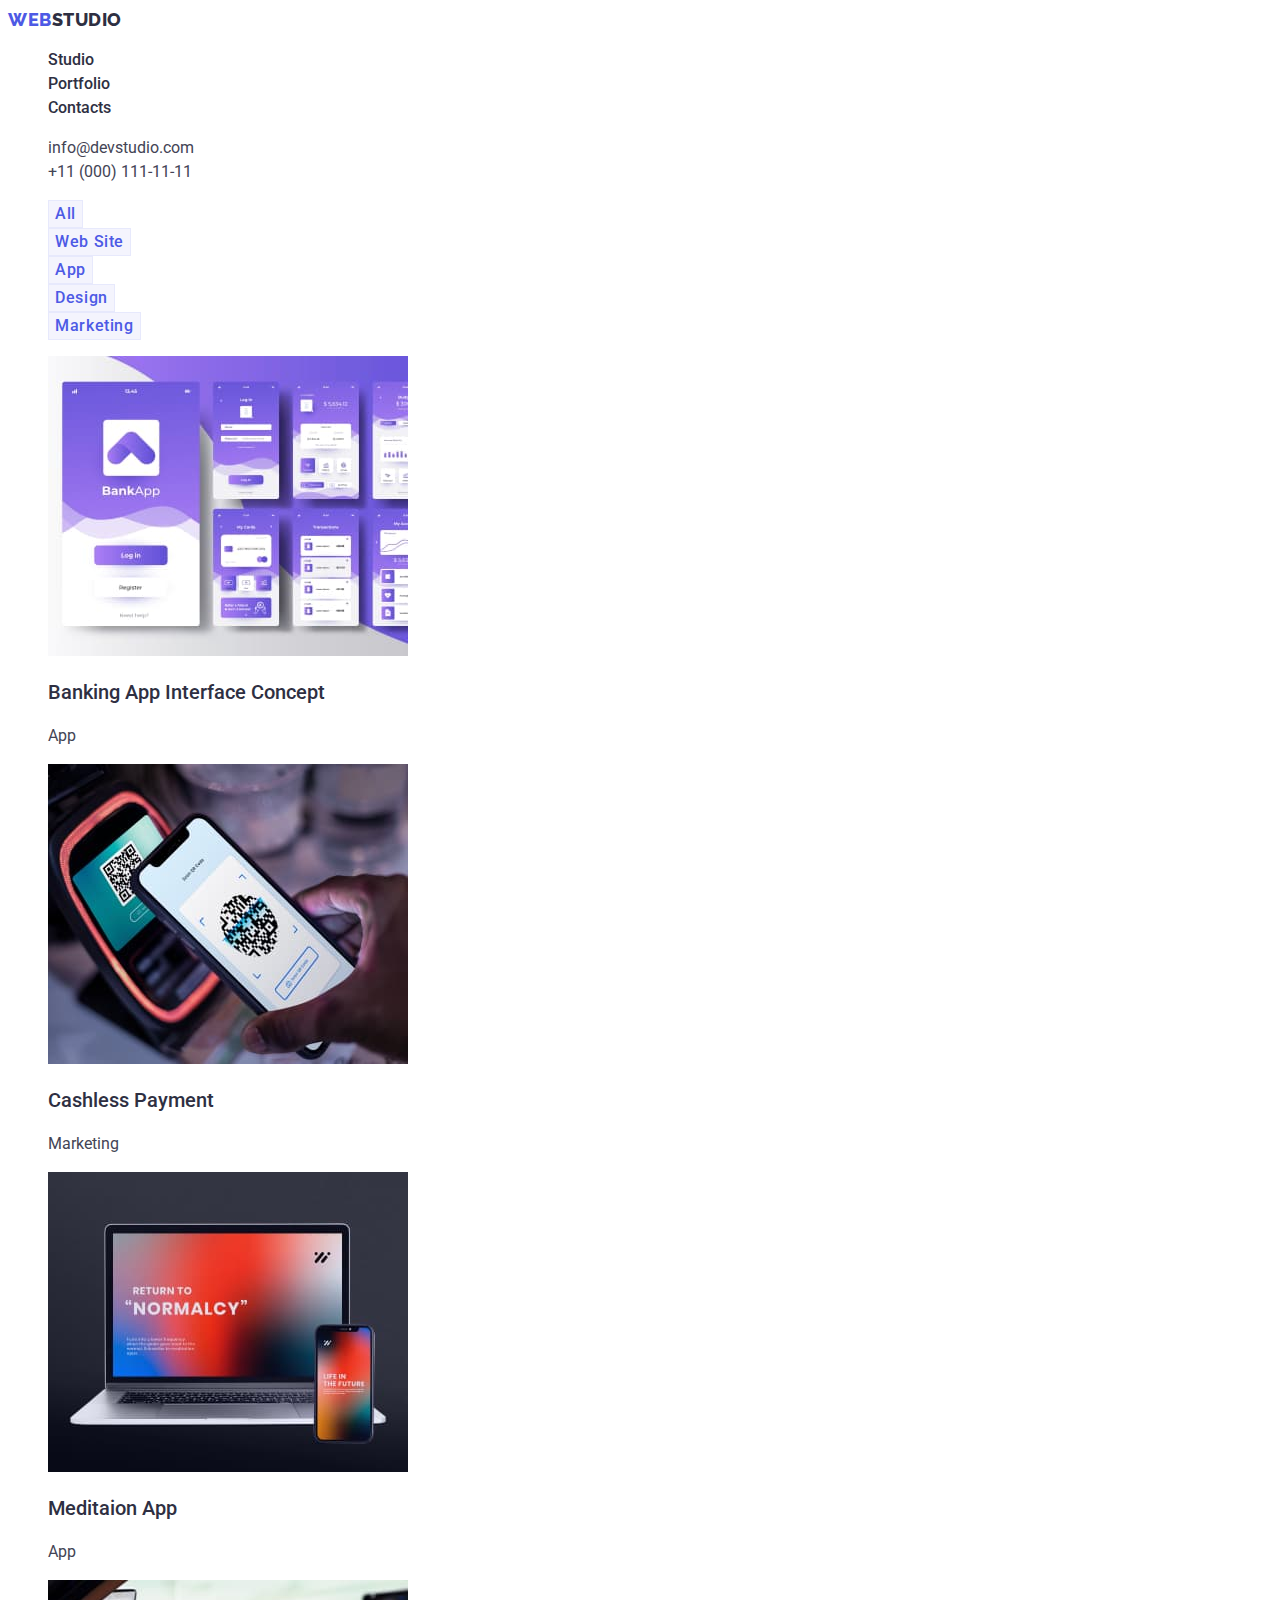
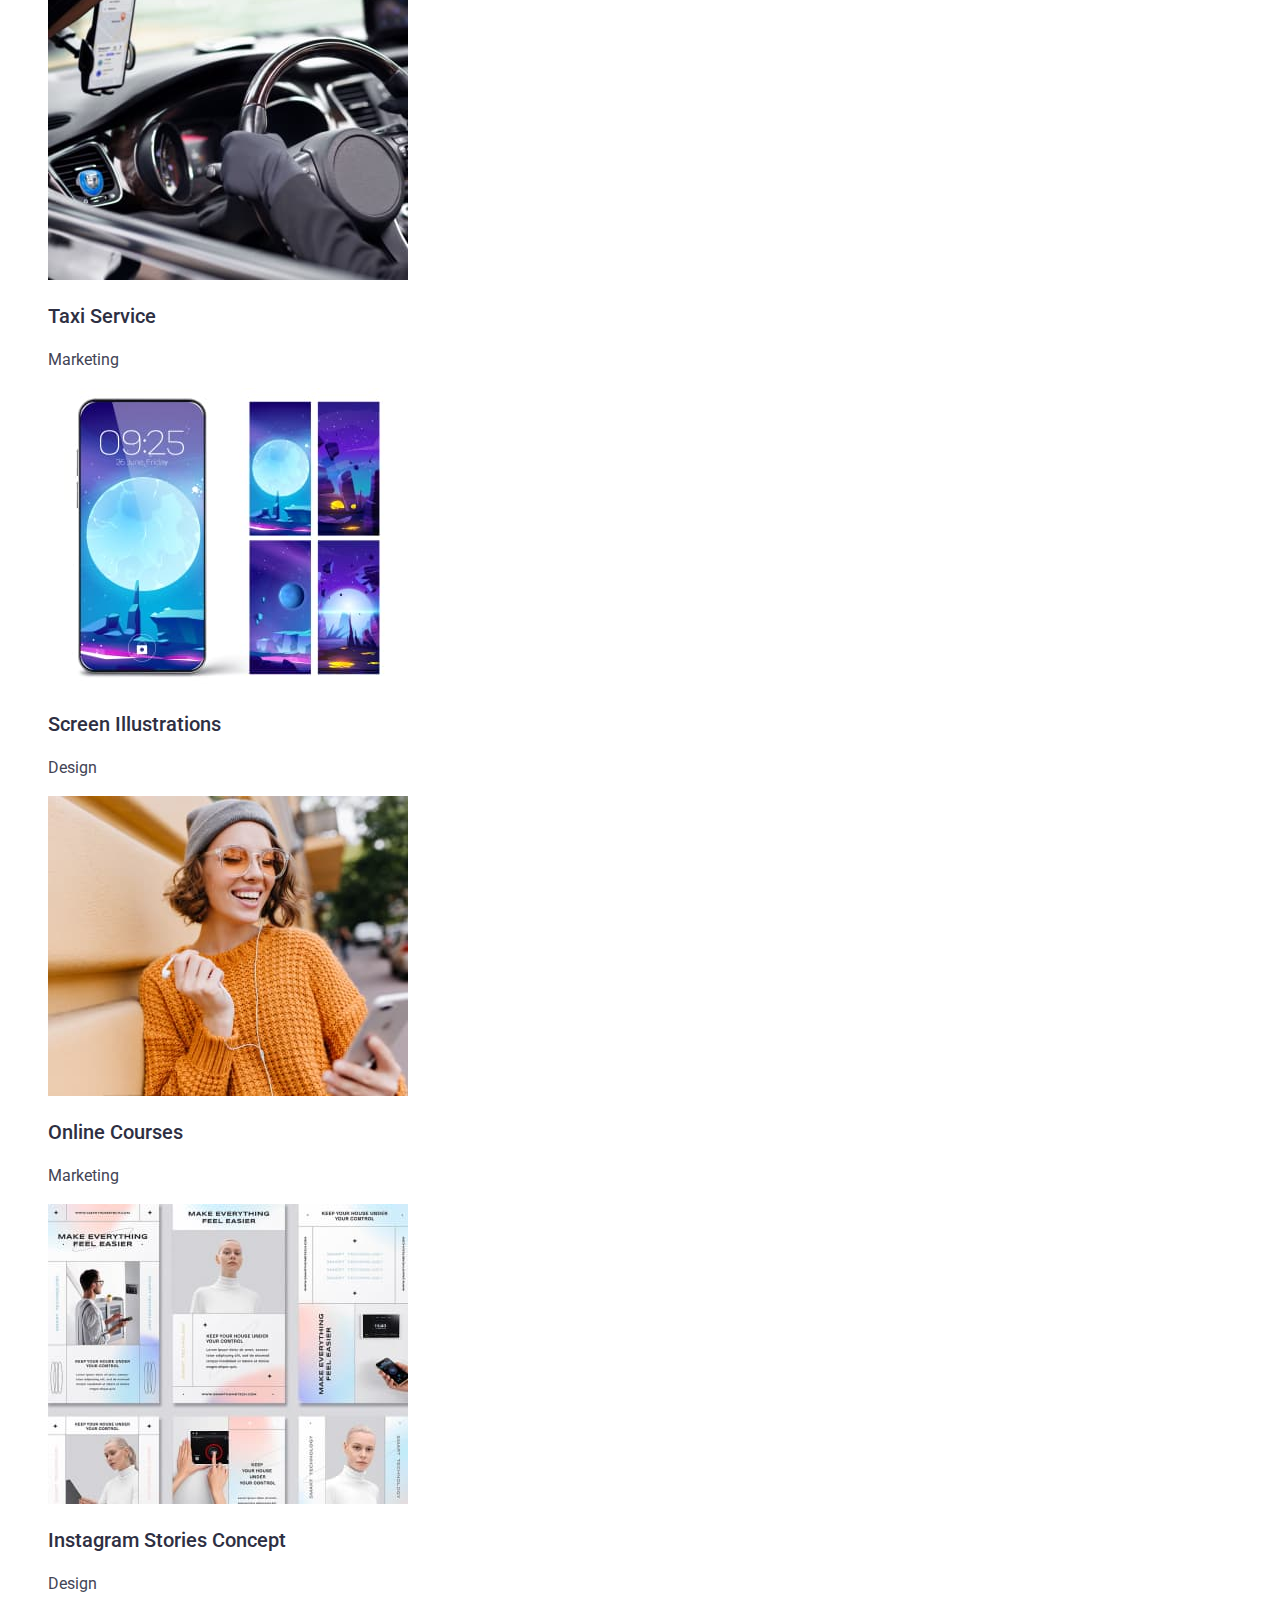
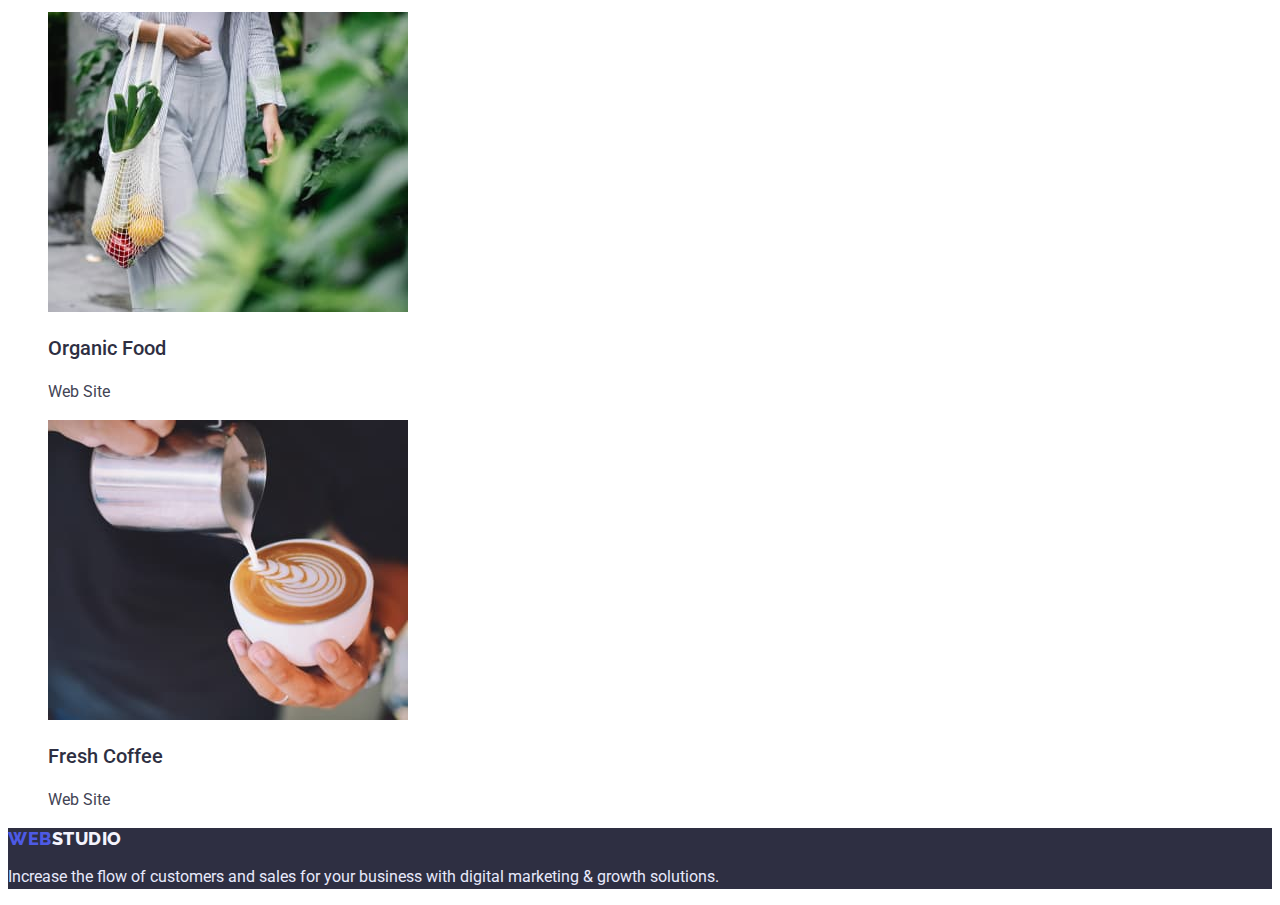
==== portfolio.html @ 0d2d313a "update" ====
<!DOCTYPE html>
<html lang="en">
	<head>
		<meta charset="UTF-8" />
		<meta http-equiv="X-UA-Compatible" content="IE=edge" />
		<meta name="viewport" content="width=device-width, initial-scale=1.0" />
		<link rel="stylesheet" href="./css/styles.css" />
		<link rel="preconnect" href="https://fonts.googleapis.com" />
		<link rel="preconnect" href="https://fonts.gstatic.com" crossorigin />
		<link
			href="https://fonts.googleapis.com/css2?family=Raleway:wght@800&family=Roboto:wght@400;500;700;900&display=swap"
			rel="stylesheet"
		/>
		<title>Document</title>
	</head>
	<body>
		<header class="nav">
			<nav>
				<a href="./index.html" class="nav-logo link">Web<span class="nav-logo-studio">Studio</span></a>
				<ul class="nav-link list">
					<li><a href="" class="nav-link link">Studio</a></li>
					<li><a href="" class="nav-link link">Portfolio</a></li>
					<li><a href="" class="nav-link link">Contacts</a></li>
				</ul>
			</nav>
			<!--Contacts-->
			<address>
				<ul class="nav-address list">
					<li><a href="mailto:info@devstudio.com" class="nav-mail link">info@devstudio.com</a></li>
					<li><a href="tel:+110001111111" class="nav-call link">+11 (000) 111-11-11</a></li>
				</ul>
			</address>
		</header>
		<!--
        (\_/)
        ( •.•)
        / >🖤
        -->
		<main>
			<section>
				<ul class="button-mind list">
					<li>
						<button type="button" class="buttons"><span class="buttons-text">All</span></button>
					</li>
					<li>
						<button type="button" class="buttons"><span class="buttons-text">Web Site</span></button>
					</li>
					<li>
						<button type="button" class="buttons"><span class="buttons-text">App</span></button>
					</li>
					<li>
						<button type="button" class="buttons"><span class="buttons-text">Design</span></button>
					</li>
					<li>
						<button type="button" class="buttons"><span class="buttons-text">Marketing</span></button>
					</li>
				</ul>
			</section>
			<section>
				<ul class="statik list">
					<li>
						<img src="/images/promo.jpg" class="statik-img" alt="" width="360" />
						<h3 class="statik-title">Banking App Interface Concept</h3>
						<p class="statik-text">App</p>
					</li>
					<li>
						<img src="/images/pay.jpg" class="statik-img" alt="" width="360" />
						<h3 class="statik-title">Cashless Payment</h3>
						<p class="statik-text">Marketing</p>
					</li>
					<li>
						<img src="/images/apple.jpg" class="statik-img" alt="" width="360" />
						<h3 class="statik-title">Meditaion App</h3>
						<p class="statik-text">App</p>
					</li>
				</ul>
			</section>
			<section>
				<ul class="statik list">
					<li>
						<img src="/images/Taxi.jpg" class="statik-img" alt="" width="360" />
						<h3 class="statik-title">Taxi Service</h3>
						<p class="statik-text">Marketing</p>
					</li>
					<li>
						<img src="/images/Desing.jpg" class="statik-img" alt="" width="360" />
						<h3 class="statik-title">Screen Illustrations</h3>
						<p class="statik-text">Design</p>
					</li>
					<li>
						<img src="/images/Marketing.jpg" class="statik-img" alt="" width="360" />
						<h3 class="statik-title">Online Courses</h3>
						<p class="statik-text">Marketing</p>
					</li>
				</ul>
			</section>
			<section>
				<ul class="statik list">
					<li>
						<img src="/images/promt.jpg" class="statik-img" alt="" width="360" />
						<h3 class="statik-title">Instagram Stories Concept</h3>
						<p class="statik-text">Design</p>
					</li>
					<li>
						<img src="/images/web.jpg" class="statik-img" alt="" width="360" />
						<h3 class="statik-title">Organic Food</h3>
						<p class="statik-text">Web Site</p>
					</li>
					<li>
						<img src="/images/coffe.jpg" class="statik-img" alt="" width="360" />
						<h3 class="statik-title">Fresh Coffee</h3>
						<p class="statik-text">Web Site</p>
					</li>
				</ul>
			</section>
		</main>
		<!--
        (\_/)
        ( •.•)
        / >🖤
        -->
		<footer class="last link">
			<a href="./index.html" class="last-logo link">Web<span class="last-logo-studio">Studio</span></a>
			<p class="last-logo-text">
				Increase the flow of customers and sales for your business with digital marketing & growth solutions.
			</p>
		</footer>
	</body>
</html>
---- css/styles.css ----
body {
	font-family: "Roboto", "Raleway";
	color: #434455;
}
.list {
	list-style: none;
}
.link {
	text-decoration: none;
}
.link:hover {
	color: #404bbf;
}

.mybtn:hover {
	color: #ffffff;
	background: #404bbf;
}
.nav-logo {
	width: 44px;
	height: 24px;
	font-family: "Raleway";
	font-style: normal;
	font-weight: 800;
	font-size: 18px;
	line-height: 24px;
	display: flex;
	align-items: center;
	letter-spacing: 0.03em;
	text-transform: uppercase;
	color: #4d5ae5;
	flex: none;
	order: 0;
	flex-grow: 0;
}
.nav-logo-studio {
	color: #2e2f42;
}
.nav-link {
	font-family: "Roboto";
	font-style: normal;
	font-weight: 500;
	font-size: 16px;
	line-height: 24px;
	color: #2e2f42;
}
.nav-mail {
	font-family: "Roboto";
	font-style: normal;
	font-weight: 400;
	font-size: 16px;
	line-height: 24px;

	color: #434455;
}
.nav-call {
	font-family: "Roboto";
	font-style: normal;
	font-weight: 400;
	font-size: 16px;
	line-height: 24px;
	color: #434455;
}
/*
(\_/)
( •.•)
/ >s1
*/
.hero {
	background: #2e2f42;
}
.hero-title {
	font-family: "Roboto";
	font-style: normal;
	font-weight: 700;
	font-size: 56px;
	line-height: 60px;
	color: #ffffff;
}
.hero-icon {
	background: #4d5ae5;
	cursor: pointer;
}
.hero-text {
	font-family: "Roboto";
	font-style: normal;
	font-weight: 500;
	font-size: 16px;
	line-height: 24px;
	color: #ffffff;
}
/*
(\_/)
( •.•)
/ >s2
*/
.about {
}
.about-title {
	font-family: "Roboto";
	font-style: normal;
	font-weight: 500;
	font-size: 20px;
	line-height: 24px;
	color: #2e2f42;
}
.about-text {
	font-family: "Roboto";
	font-style: normal;
	font-weight: 400;
	font-size: 16px;
	line-height: 24px;
	color: #434455;
}
/*
(\_/)
( •.•)
/ >s3
*/
.meta {
}
.meta-title {
	font-family: "Roboto";
	font-style: normal;
	font-weight: 700;
	font-size: 36px;
	line-height: 40px;
	color: #2e2f42;
}
.meta-mind {
}
.meta-img {
}
/*
(\_/)
( •.•)
/ >s4
*/
.midl {
	background: #f4f4fd;
}
.midl-title {
	font-family: "Roboto";
	font-style: normal;
	font-weight: 700;
	font-size: 36px;
	line-height: 40px;
	color: #2e2f42;
}
.midl-mind {
}
.midl-card {
	background: #ffffff;
}
.midl-img {
}
.midl-name {
	font-family: "Roboto";
	font-style: normal;
	font-weight: 500;
	font-size: 20px;
	line-height: 24px;
	color: #2e2f42;
}
.midl-text {
	font-family: "Roboto";
	font-style: normal;
	font-weight: 400;
	font-size: 16px;
	line-height: 24px;
	color: #434455;
}
/*
(\_/)
( •.•)
/ >footer
*/
.last {
	background: #2e2f42;
}
.last-logo {
	font-family: "Raleway";
	font-style: normal;
	font-weight: 800;
	font-size: 18px;
	line-height: 21px;
	color: #4d5ae5;
	display: flex;
	align-items: center;
	letter-spacing: 0.03em;
	text-transform: uppercase;
}
.last-logo-studio {
	color: #f4f4fd;
}
.last-logo-text {
	font-family: "Roboto";
	font-style: normal;
	font-weight: 400;
	font-size: 16px;
	line-height: 24px;
	color: #e7e9fc;
}
/*
(\_/)
( •.•)
/ >portfolio
*/
.buttons {
	display: flex;
	background: #f4f4fd;
	border: 1px solid #e7e9fc;
	cursor: pointer;
}
.buttons-text {
	font-family: "Roboto";
	font-style: normal;
	font-weight: 500;
	font-size: 16px;
	line-height: 24px;
	display: flex;
	align-items: center;
	text-align: center;
	letter-spacing: 0.04em;
	color: #4d5ae5;
	color: #4d5ae5;
}
/*
(\_/)
( •.•)
/ >img
*/
.statik {
}
.statik-img {
}
.statik-title {
	font-family: "Roboto";
	font-style: normal;
	font-weight: 500;
	font-size: 20px;
	line-height: 24px;

	color: #2e2f42;
}
.statik-text {
	font-family: "Roboto";
	font-style: normal;
	font-weight: 400;
	font-size: 16px;
	line-height: 24px;

	color: #434455;
}
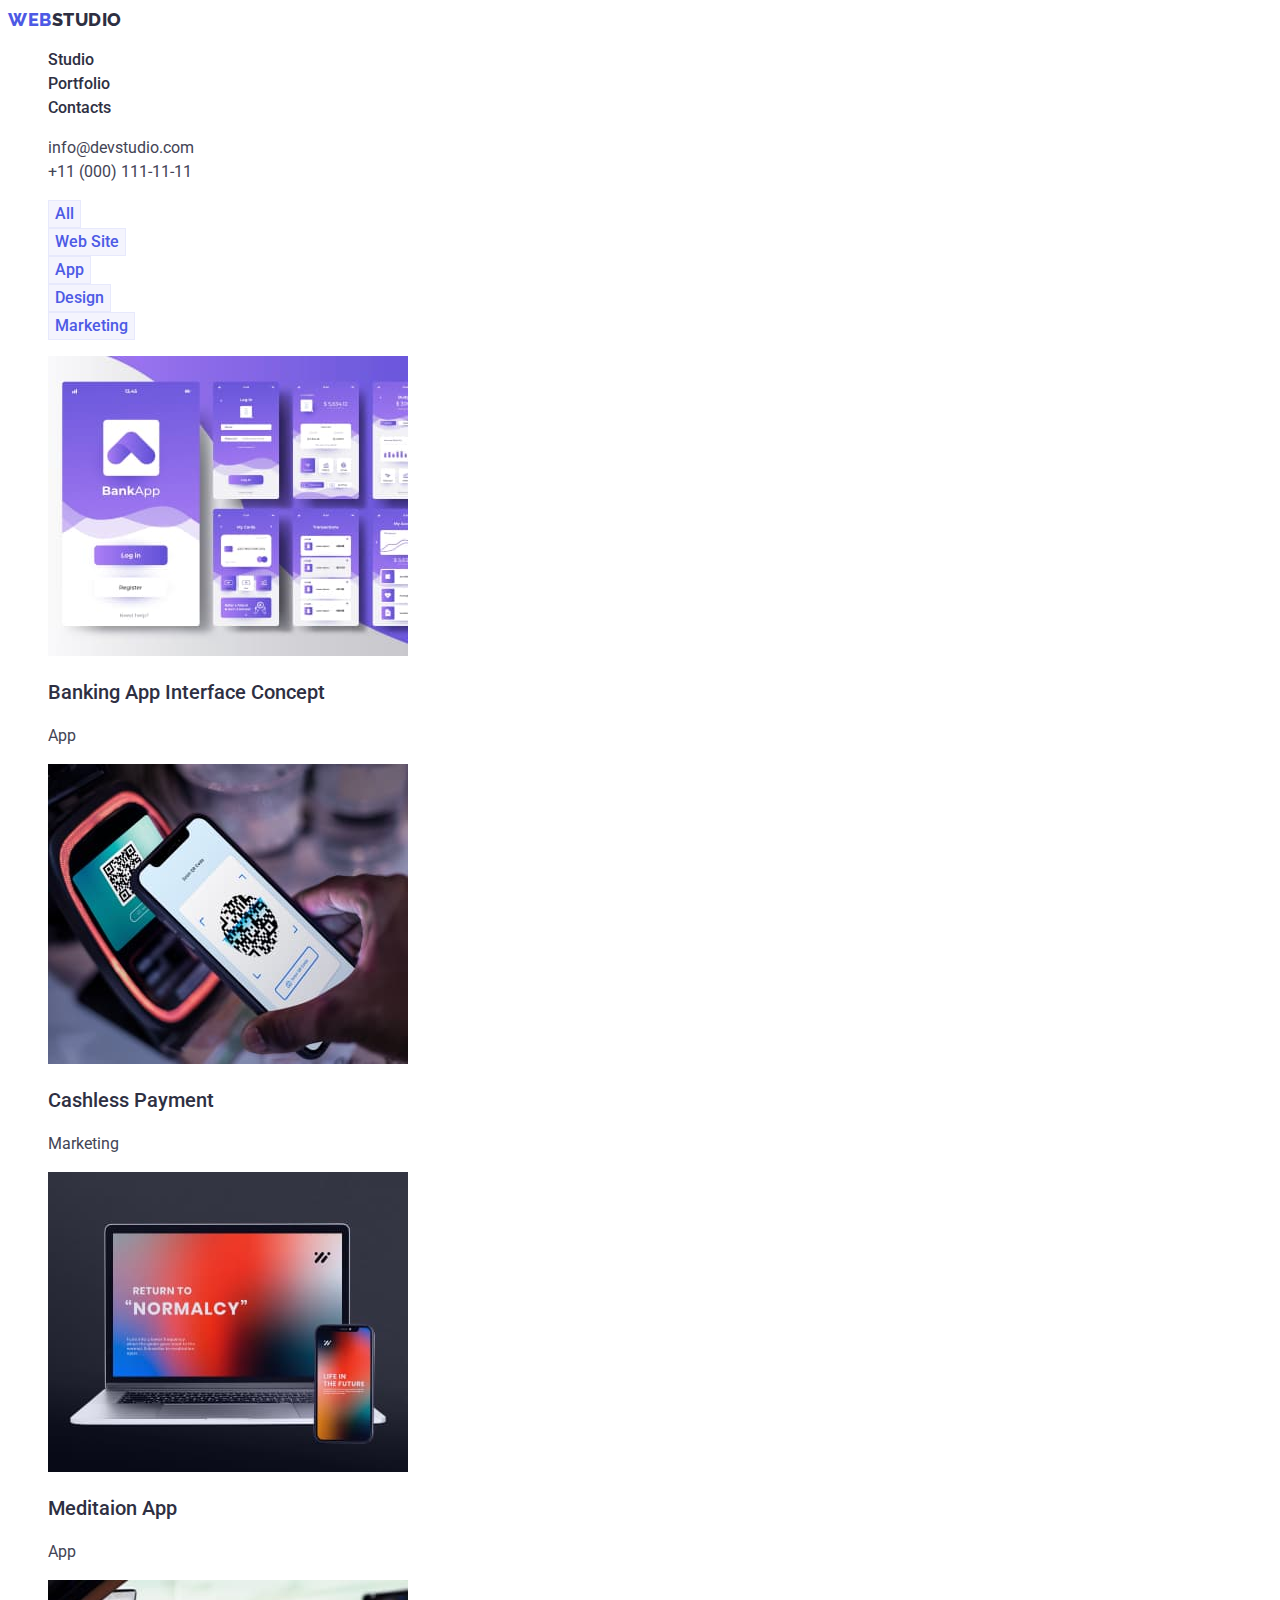
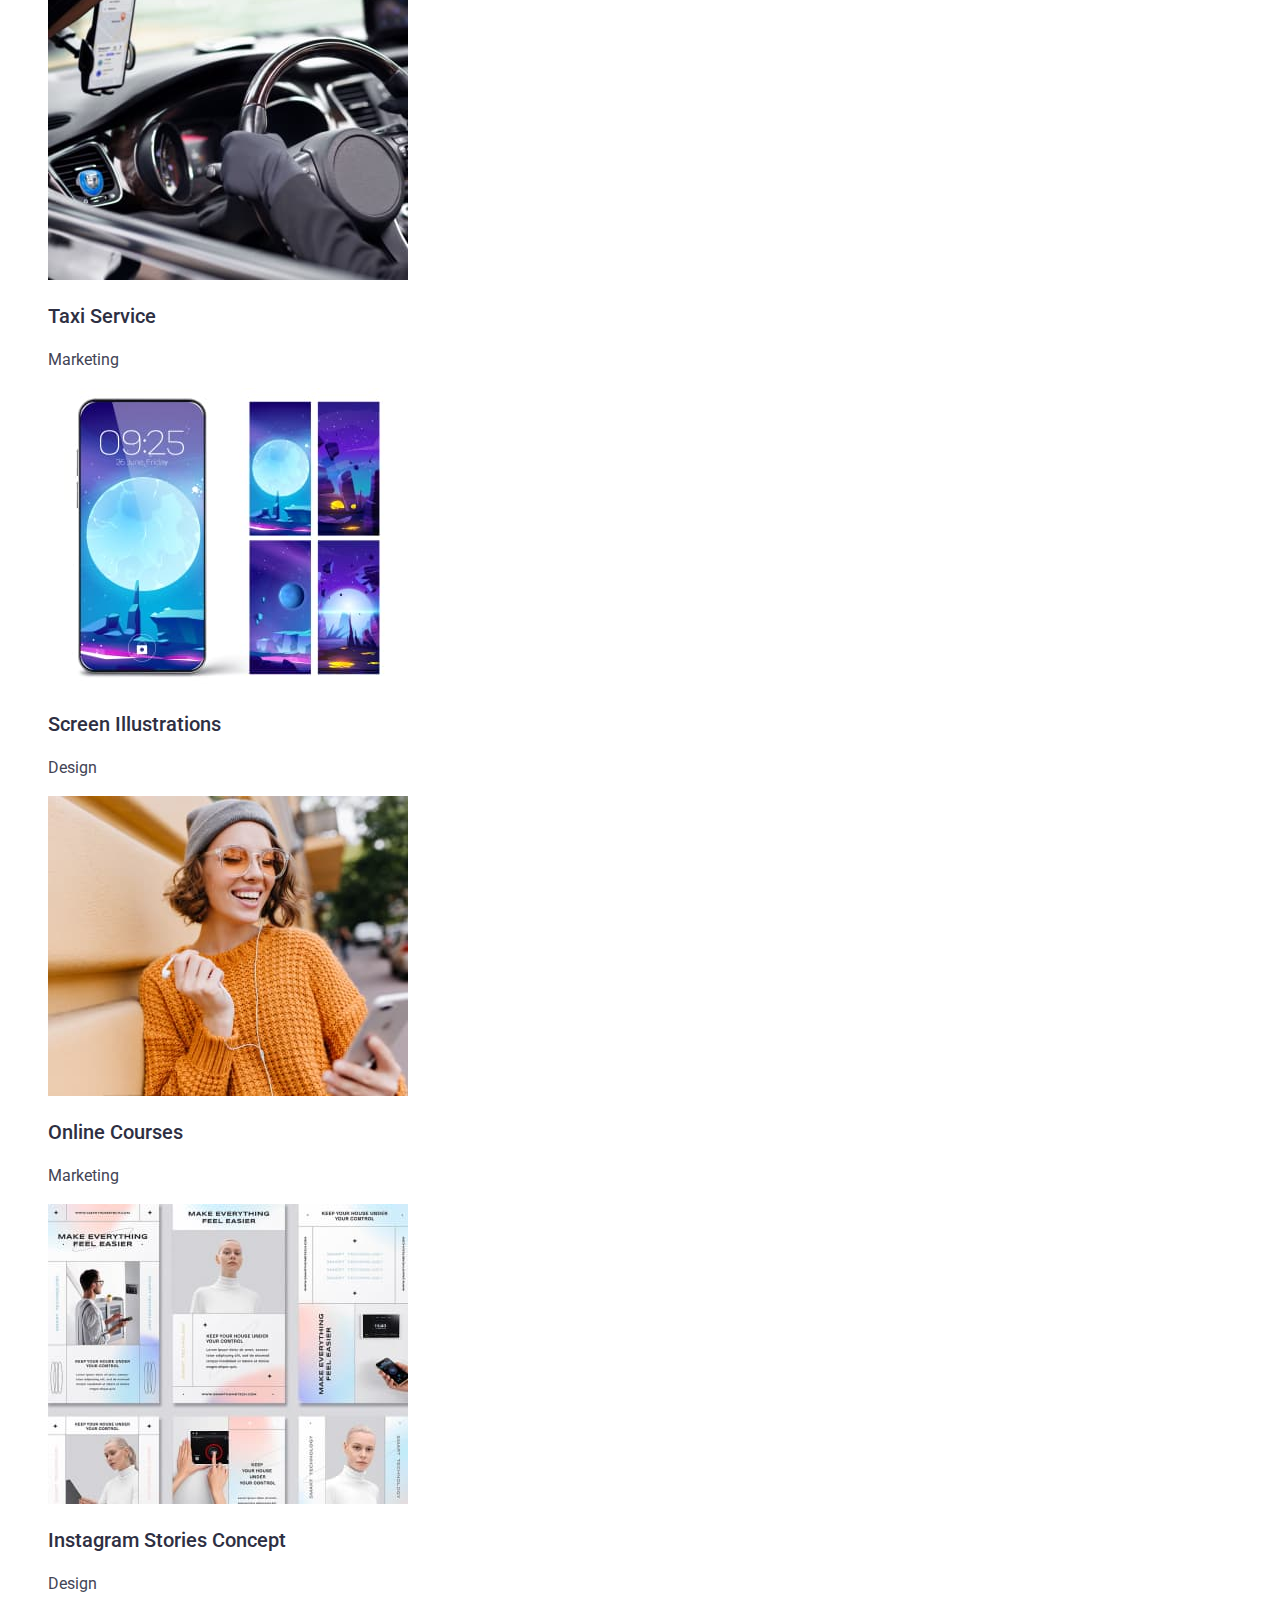
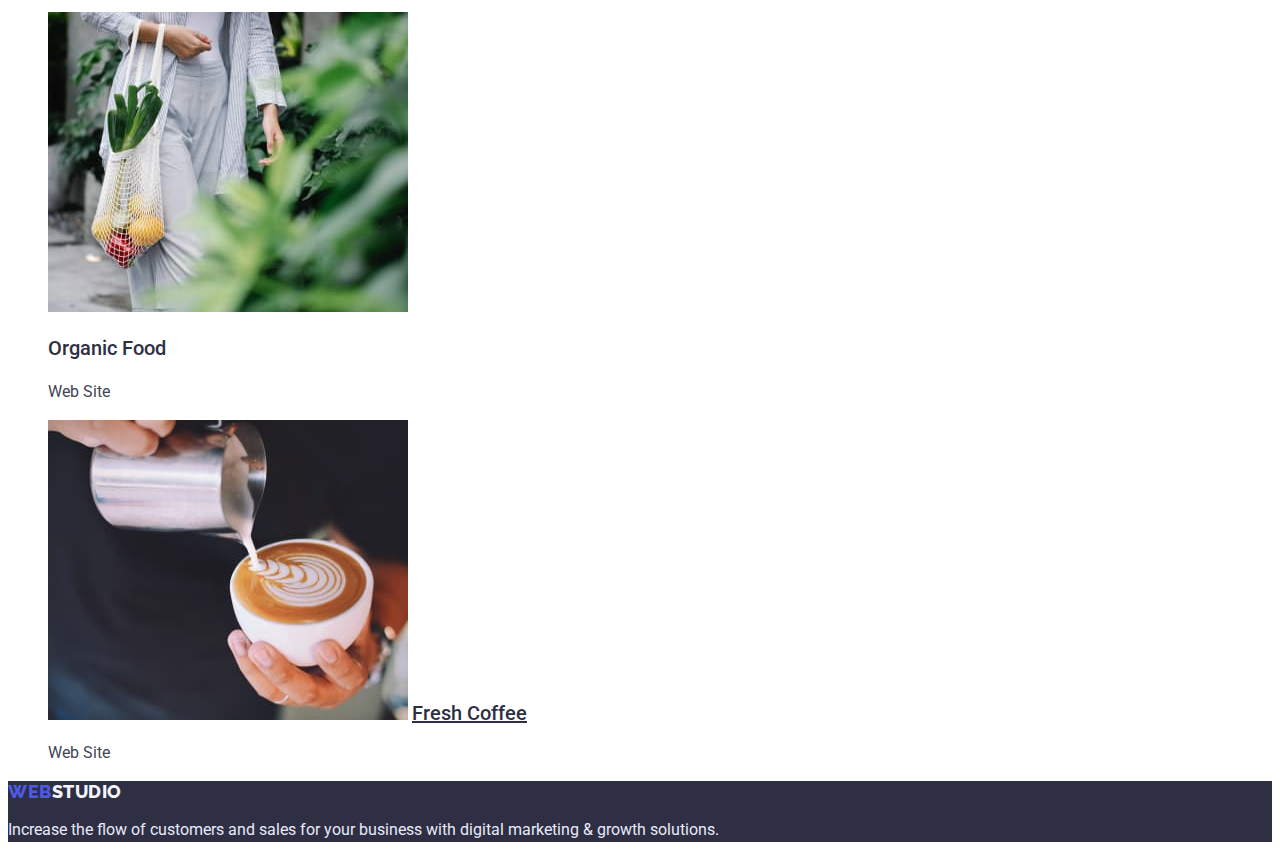
==== commit 672d0452: "jjj" ====
--- a/portfolio.html
+++ b/portfolio.html
@@ -18,7 +18,7 @@
 			<nav>
 				<a href="./index.html" class="nav-logo link">Web<span class="nav-logo-studio">Studio</span></a>
 				<ul class="nav-link list">
-					<li><a href="" class="nav-link link">Studio</a></li>
+					<li><a href="index.html" class="nav-link link">Studio</a></li>
 					<li><a href="" class="nav-link link">Portfolio</a></li>
 					<li><a href="" class="nav-link link">Contacts</a></li>
 				</ul>
@@ -40,36 +40,36 @@
 			<section>
 				<ul class="button-mind list">
 					<li>
-						<button type="button" class="buttons"><span class="buttons-text">All</span></button>
+						<button type="button" class="buttons mybtn"><span class="buttons-text mybtn-text">All</span></button>
 					</li>
 					<li>
-						<button type="button" class="buttons"><span class="buttons-text">Web Site</span></button>
+						<button type="button" class="buttons mybtn"><span class="buttons-text mybtn-text">Web Site</span></button>
 					</li>
 					<li>
-						<button type="button" class="buttons"><span class="buttons-text">App</span></button>
+						<button type="button" class="buttons mybtn"><span class="buttons-text mybtn-text">App</span></button>
 					</li>
 					<li>
-						<button type="button" class="buttons"><span class="buttons-text">Design</span></button>
+						<button type="button" class="buttons mybtn"><span class="buttons-text mybtn-text">Design</span></button>
 					</li>
 					<li>
-						<button type="button" class="buttons"><span class="buttons-text">Marketing</span></button>
+						<button type="button" class="buttons mybtn"><span class="buttons-text mybtn-text">Marketing</span></button>
 					</li>
 				</ul>
 			</section>
 			<section>
 				<ul class="statik list">
 					<li>
-						<img src="/images/promo.jpg" class="statik-img" alt="" width="360" />
+						<img src="./images/promo.jpg" class="statik-img" alt="promo" width="360" />
 						<h3 class="statik-title">Banking App Interface Concept</h3>
 						<p class="statik-text">App</p>
 					</li>
 					<li>
-						<img src="/images/pay.jpg" class="statik-img" alt="" width="360" />
+						<img src="./images/pay.jpg" class="statik-img" alt="pay" width="360" />
 						<h3 class="statik-title">Cashless Payment</h3>
 						<p class="statik-text">Marketing</p>
 					</li>
 					<li>
-						<img src="/images/apple.jpg" class="statik-img" alt="" width="360" />
+						<img src="./images/apple.jpg" class="statik-img" alt="apple" width="360" />
 						<h3 class="statik-title">Meditaion App</h3>
 						<p class="statik-text">App</p>
 					</li>
@@ -78,17 +78,17 @@
 			<section>
 				<ul class="statik list">
 					<li>
-						<img src="/images/Taxi.jpg" class="statik-img" alt="" width="360" />
+						<img src="./images/Taxi.jpg" class="statik-img" alt="Taxi" width="360" />
 						<h3 class="statik-title">Taxi Service</h3>
 						<p class="statik-text">Marketing</p>
 					</li>
 					<li>
-						<img src="/images/Desing.jpg" class="statik-img" alt="" width="360" />
+						<img src="./images/Desing.jpg" class="statik-img" alt="Desing" width="360" />
 						<h3 class="statik-title">Screen Illustrations</h3>
 						<p class="statik-text">Design</p>
 					</li>
 					<li>
-						<img src="/images/Marketing.jpg" class="statik-img" alt="" width="360" />
+						<img src="./images/Marketing.jpg" class="statik-img" alt="Marketing" width="360" />
 						<h3 class="statik-title">Online Courses</h3>
 						<p class="statik-text">Marketing</p>
 					</li>
@@ -97,18 +97,19 @@
 			<section>
 				<ul class="statik list">
 					<li>
-						<img src="/images/promt.jpg" class="statik-img" alt="" width="360" />
+						<img src="./images/promt.jpg" class="statik-img" alt="promt" width="360" />
 						<h3 class="statik-title">Instagram Stories Concept</h3>
 						<p class="statik-text">Design</p>
 					</li>
 					<li>
-						<img src="/images/web.jpg" class="statik-img" alt="" width="360" />
+						<img src="./images/web.jpg" class="statik-img" alt="web" width="360" />
 						<h3 class="statik-title">Organic Food</h3>
 						<p class="statik-text">Web Site</p>
 					</li>
 					<li>
-						<img src="/images/coffe.jpg" class="statik-img" alt="" width="360" />
-						<h3 class="statik-title">Fresh Coffee</h3>
+						<img src="./images/coffe.jpg" class="statik-img" alt="coffe" width="360" />
+						<a href=""class="statik-title">Fresh Coffee</a>
+						
 						<p class="statik-text">Web Site</p>
 					</li>
 				</ul>
--- a/css/styles.css
+++ b/css/styles.css
@@ -1,7 +1,31 @@
+:root {
+	--Iris-color: #4D5AE5;
+	--OCEAN-color:#404BBF;
+	--Navyblue-color: #2E2F42;
+	--SLATE-color: #434455;
+	--white-color: #ffffff;
+	--mybtn-text-color: #f4f4fd;
+	--cornflower-color: #e7e9fc;
+}
 body {
 	font-family: "Roboto", "Raleway";
-	color: #434455;
-}
+	color: var(--SLATE-color);
+	background-color:var(---color);
+}
+.visually-hidden {
+	position: absolute;
+	width: 1px;
+	height: 1px;
+	margin: -1px;
+	border: 0;
+	padding: 0;
+	
+	white-space: nowrap;
+	clip-path: inset(100%);
+	clip: rect(0 0 0 0);
+	overflow: hidden;
+  }
+
 .list {
 	list-style: none;
 }
@@ -9,57 +33,48 @@
 	text-decoration: none;
 }
 .link:hover {
-	color: #404bbf;
+	color: var(--OCEAN-color);
 }
 
 .mybtn:hover {
-	color: #ffffff;
-	background: #404bbf;
-}
+	color: var(--white-color);
+	background: var(--OCEAN-color);
+}
+.mybtn-text:hover {
+	color: var(--white-color);
+}
+
 .nav-logo {
-	width: 44px;
-	height: 24px;
 	font-family: "Raleway";
-	font-style: normal;
 	font-weight: 800;
 	font-size: 18px;
 	line-height: 24px;
-	display: flex;
-	align-items: center;
 	letter-spacing: 0.03em;
 	text-transform: uppercase;
-	color: #4d5ae5;
-	flex: none;
-	order: 0;
-	flex-grow: 0;
+	color: var(--Iris-color);
 }
 .nav-logo-studio {
-	color: #2e2f42;
+	color: var(--Navyblue-color);
 }
 .nav-link {
-	font-family: "Roboto";
+	font-weight: 500;
+	font-size: 16px;
+	line-height: 24px;
+	color: var(--Navyblue-color);
+}
+.nav-mail {
 	font-style: normal;
-	font-weight: 500;
-	font-size: 16px;
-	line-height: 24px;
-	color: #2e2f42;
-}
-.nav-mail {
-	font-family: "Roboto";
+	font-weight: 400;
+	font-size: 16px;
+	line-height: 24px;
+	color: var(--SLATE-color);
+}
+.nav-call {
 	font-style: normal;
 	font-weight: 400;
 	font-size: 16px;
 	line-height: 24px;
-
-	color: #434455;
-}
-.nav-call {
-	font-family: "Roboto";
-	font-style: normal;
-	font-weight: 400;
-	font-size: 16px;
-	line-height: 24px;
-	color: #434455;
+	color: var(--SLATE-color);
 }
 /*
 (\_/)
@@ -67,27 +82,24 @@
 / >s1
 */
 .hero {
-	background: #2e2f42;
+	background: var(--Navyblue-color);
 }
 .hero-title {
-	font-family: "Roboto";
-	font-style: normal;
 	font-weight: 700;
 	font-size: 56px;
 	line-height: 60px;
-	color: #ffffff;
+	color: var(--white-color);
 }
 .hero-icon {
-	background: #4d5ae5;
+	font-family: "Roboto";
+	background: var(--Iris-color);
 	cursor: pointer;
 }
 .hero-text {
-	font-family: "Roboto";
-	font-style: normal;
-	font-weight: 500;
-	font-size: 16px;
-	line-height: 24px;
-	color: #ffffff;
+	font-weight: 500;
+	font-size: 16px;
+	line-height: 24px;
+	color: var(--white-color);
 }
 /*
 (\_/)
@@ -97,20 +109,15 @@
 .about {
 }
 .about-title {
-	font-family: "Roboto";
-	font-style: normal;
 	font-weight: 500;
 	font-size: 20px;
 	line-height: 24px;
-	color: #2e2f42;
+	color: var(--Navyblue-color);
 }
 .about-text {
-	font-family: "Roboto";
-	font-style: normal;
-	font-weight: 400;
-	font-size: 16px;
-	line-height: 24px;
-	color: #434455;
+	font-weight: 400;
+	font-size: 16px;
+	line-height: 24px;
 }
 /*
 (\_/)
@@ -120,12 +127,10 @@
 .meta {
 }
 .meta-title {
-	font-family: "Roboto";
-	font-style: normal;
 	font-weight: 700;
 	font-size: 36px;
 	line-height: 40px;
-	color: #2e2f42;
+	color: var(--Navyblue-color);
 }
 .meta-mind {
 }
@@ -137,38 +142,31 @@
 / >s4
 */
 .midl {
-	background: #f4f4fd;
+	background: var(--mybtn-text-color);
 }
 .midl-title {
-	font-family: "Roboto";
-	font-style: normal;
 	font-weight: 700;
 	font-size: 36px;
 	line-height: 40px;
-	color: #2e2f42;
+	color: var(--Navyblue-color);
 }
 .midl-mind {
 }
 .midl-card {
-	background: #ffffff;
+	background: var(--white-color);
 }
 .midl-img {
 }
 .midl-name {
-	font-family: "Roboto";
-	font-style: normal;
 	font-weight: 500;
 	font-size: 20px;
 	line-height: 24px;
-	color: #2e2f42;
+	color: var(--Navyblue-color);
 }
 .midl-text {
-	font-family: "Roboto";
-	font-style: normal;
-	font-weight: 400;
-	font-size: 16px;
-	line-height: 24px;
-	color: #434455;
+	font-weight: 400;
+	font-size: 16px;
+	line-height: 24px;
 }
 /*
 (\_/)
@@ -176,7 +174,7 @@
 / >footer
 */
 .last {
-	background: #2e2f42;
+	background: var(--Navyblue-color);
 }
 .last-logo {
 	font-family: "Raleway";
@@ -184,22 +182,20 @@
 	font-weight: 800;
 	font-size: 18px;
 	line-height: 21px;
-	color: #4d5ae5;
+	color: var(--Iris-color);
 	display: flex;
 	align-items: center;
 	letter-spacing: 0.03em;
 	text-transform: uppercase;
 }
 .last-logo-studio {
-	color: #f4f4fd;
+	color: var(--mybtn-text-color);
 }
 .last-logo-text {
-	font-family: "Roboto";
-	font-style: normal;
-	font-weight: 400;
-	font-size: 16px;
-	line-height: 24px;
-	color: #e7e9fc;
+	font-weight: 400;
+	font-size: 16px;
+	line-height: 24px;
+	color: var(--cornflower-color);
 }
 /*
 (\_/)
@@ -207,23 +203,16 @@
 / >portfolio
 */
 .buttons {
-	display: flex;
-	background: #f4f4fd;
-	border: 1px solid #e7e9fc;
+	background: var(--mybtn-text-color);
+	border: 1px solid var(--cornflower-color);
 	cursor: pointer;
 }
 .buttons-text {
 	font-family: "Roboto";
-	font-style: normal;
-	font-weight: 500;
-	font-size: 16px;
-	line-height: 24px;
-	display: flex;
-	align-items: center;
-	text-align: center;
-	letter-spacing: 0.04em;
-	color: #4d5ae5;
-	color: #4d5ae5;
+	font-weight: 500;
+	font-size: 16px;
+	line-height: 24px;
+	color: var(--Iris-color);
 }
 /*
 (\_/)
@@ -235,20 +224,14 @@
 .statik-img {
 }
 .statik-title {
-	font-family: "Roboto";
-	font-style: normal;
 	font-weight: 500;
 	font-size: 20px;
 	line-height: 24px;
 
-	color: #2e2f42;
+	color: var(--Navyblue-color);
 }
 .statik-text {
-	font-family: "Roboto";
-	font-style: normal;
-	font-weight: 400;
-	font-size: 16px;
-	line-height: 24px;
-
-	color: #434455;
-}
+	font-weight: 400;
+	font-size: 16px;
+	line-height: 24px;
+}
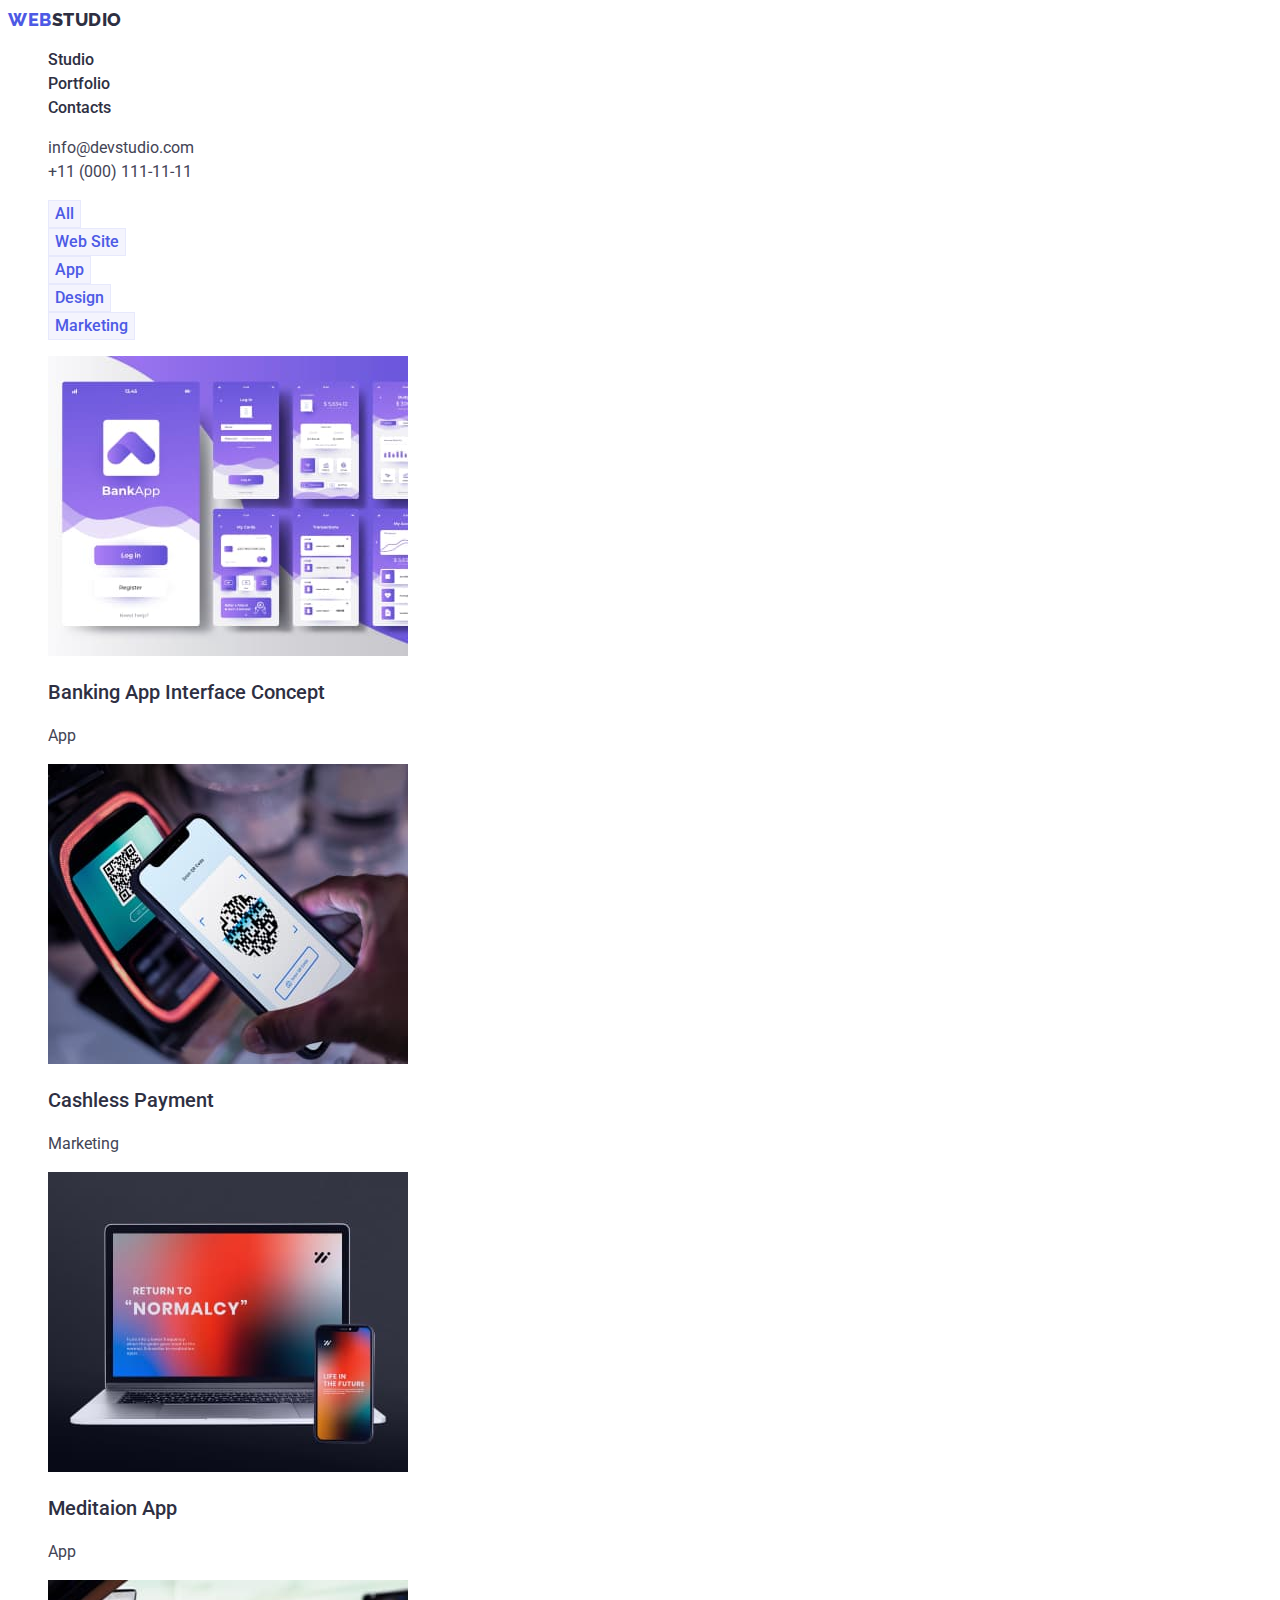
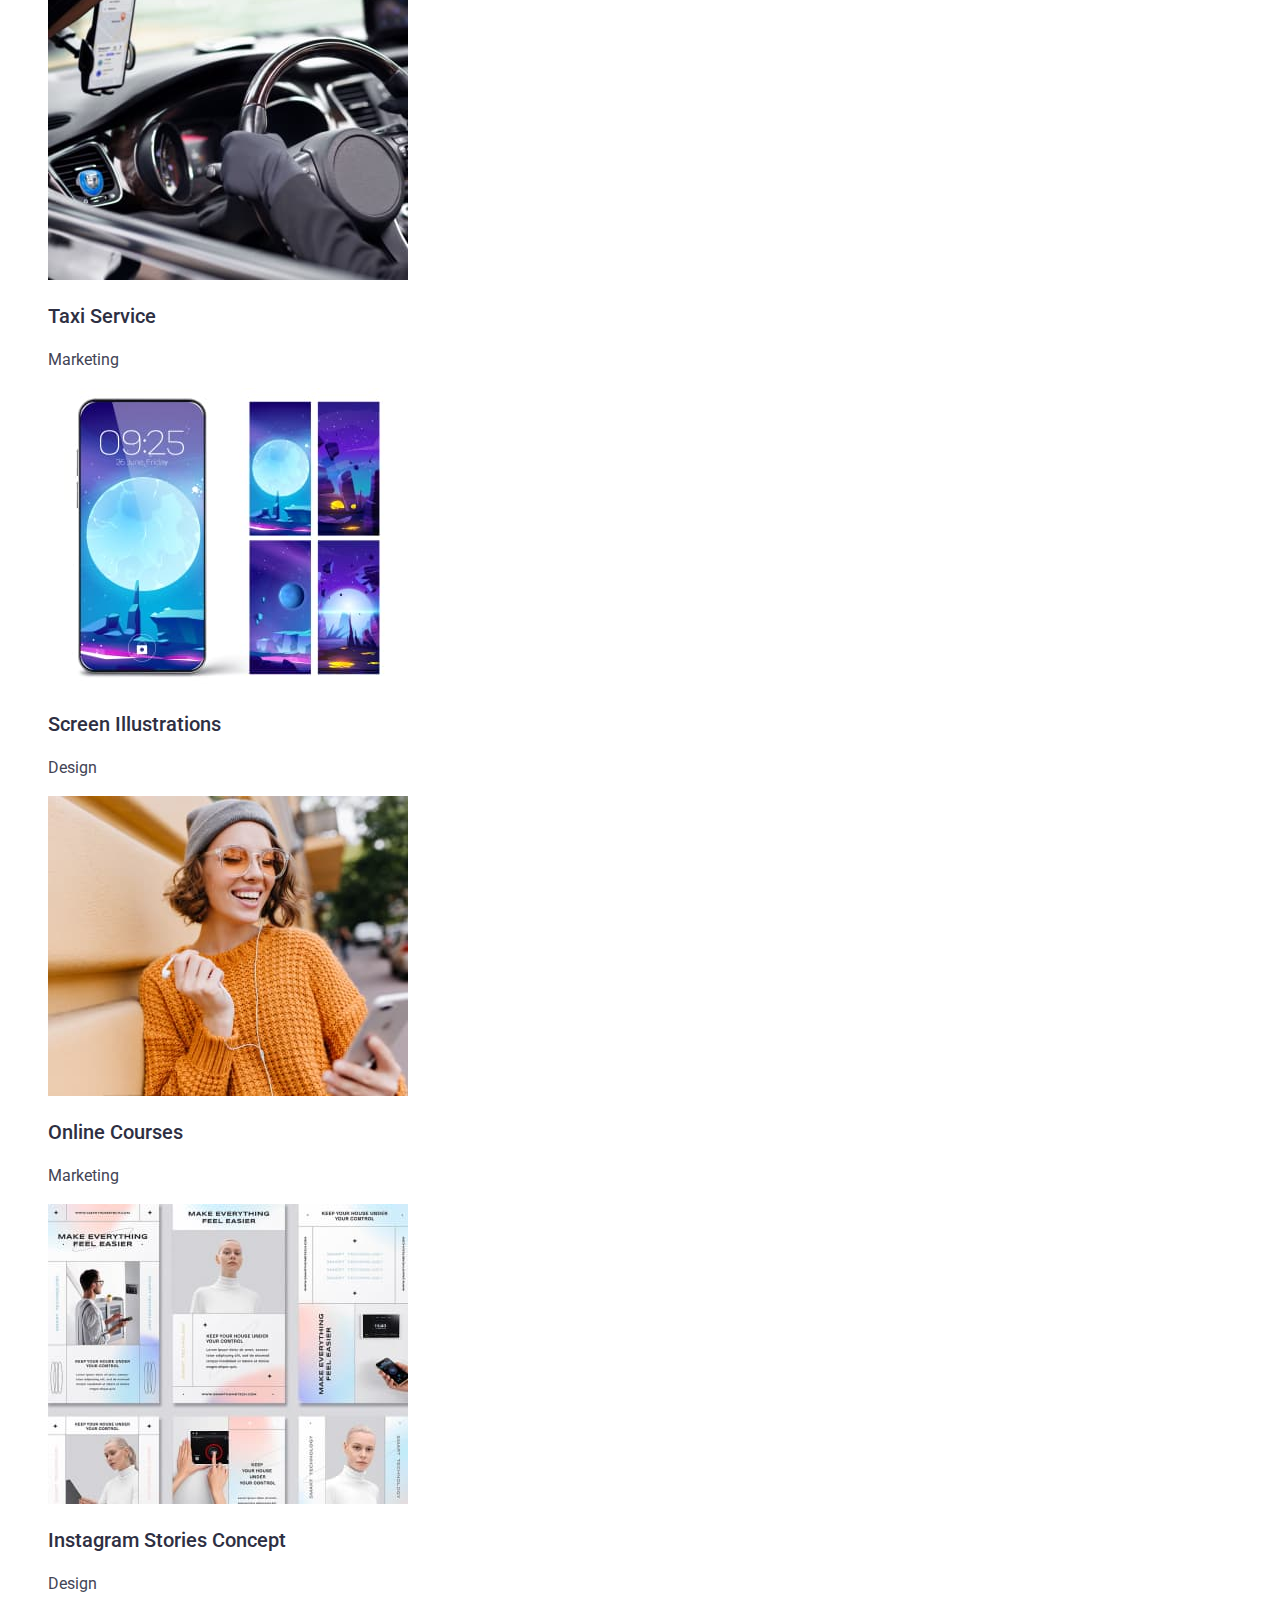
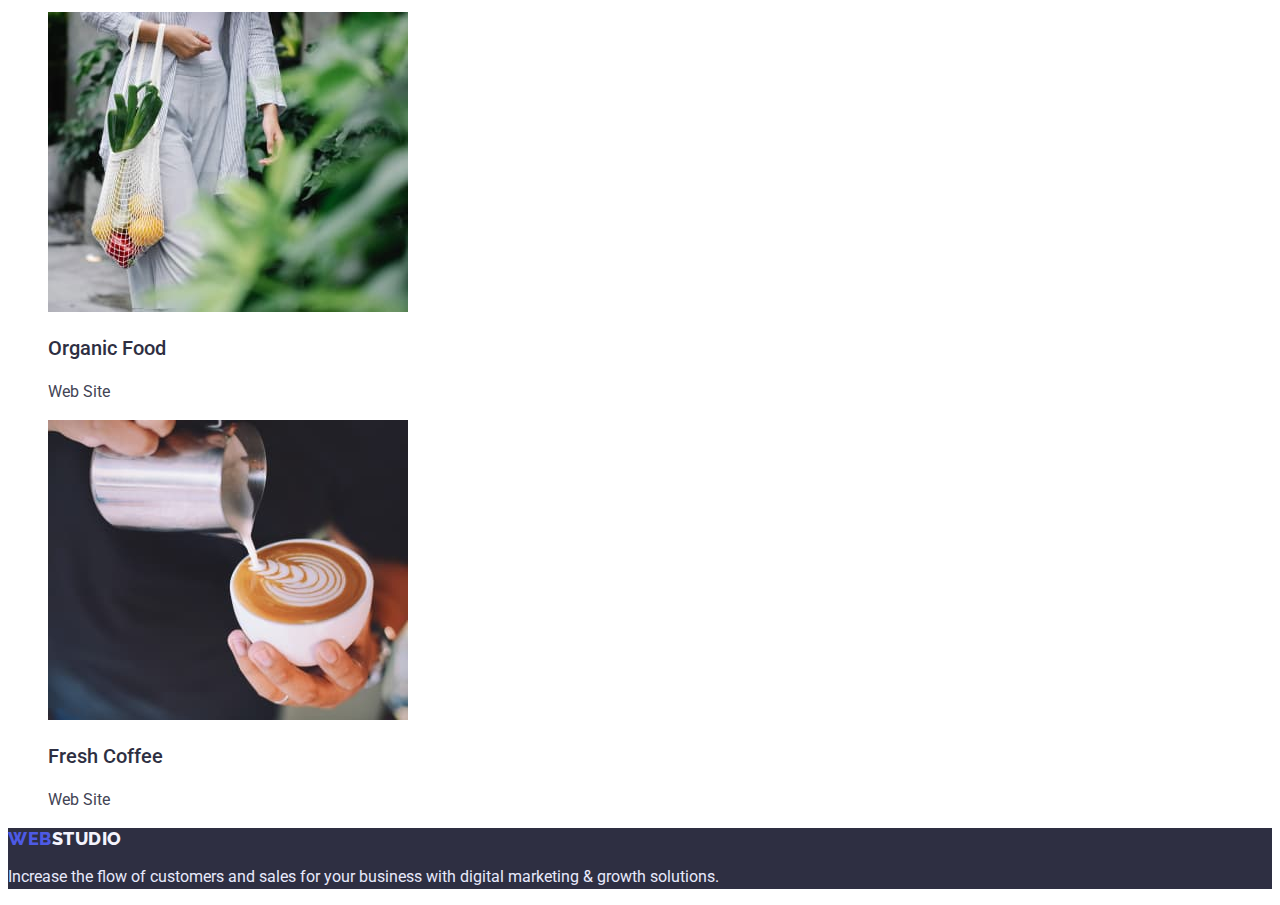
==== commit 2719f48b: "Update portfolio.html" ====
--- a/portfolio.html
+++ b/portfolio.html
@@ -38,6 +38,7 @@
         -->
 		<main>
 			<section>
+				<h1 class="visually-hidden">Mainstory</h1>
 				<ul class="button-mind list">
 					<li>
 						<button type="button" class="buttons mybtn"><span class="buttons-text mybtn-text">All</span></button>
@@ -59,17 +60,17 @@
 			<section>
 				<ul class="statik list">
 					<li>
-						<img src="./images/promo.jpg" class="statik-img" alt="promo" width="360" />
+						<a href=""><img src="./images/promo.jpg" class="statik-img" alt="promo" width="360" /></a>
 						<h3 class="statik-title">Banking App Interface Concept</h3>
 						<p class="statik-text">App</p>
 					</li>
 					<li>
-						<img src="./images/pay.jpg" class="statik-img" alt="pay" width="360" />
+						<a href=""><img src="./images/pay.jpg" class="statik-img" alt="pay" width="360" /></a>
 						<h3 class="statik-title">Cashless Payment</h3>
 						<p class="statik-text">Marketing</p>
 					</li>
 					<li>
-						<img src="./images/apple.jpg" class="statik-img" alt="apple" width="360" />
+						<a href=""><img src="./images/apple.jpg" class="statik-img" alt="apple" width="360" /></a>
 						<h3 class="statik-title">Meditaion App</h3>
 						<p class="statik-text">App</p>
 					</li>
@@ -78,17 +79,17 @@
 			<section>
 				<ul class="statik list">
 					<li>
-						<img src="./images/Taxi.jpg" class="statik-img" alt="Taxi" width="360" />
+						<a href=""><img src="./images/Taxi.jpg" class="statik-img" alt="Taxi" width="360" /></a>
 						<h3 class="statik-title">Taxi Service</h3>
 						<p class="statik-text">Marketing</p>
 					</li>
 					<li>
-						<img src="./images/Desing.jpg" class="statik-img" alt="Desing" width="360" />
+						<a href=""><img src="./images/Desing.jpg" class="statik-img" alt="Desing" width="360" /></a>
 						<h3 class="statik-title">Screen Illustrations</h3>
 						<p class="statik-text">Design</p>
 					</li>
 					<li>
-						<img src="./images/Marketing.jpg" class="statik-img" alt="Marketing" width="360" />
+						<a href=""><img src="./images/Marketing.jpg" class="statik-img" alt="Marketing" width="360" /></a>
 						<h3 class="statik-title">Online Courses</h3>
 						<p class="statik-text">Marketing</p>
 					</li>
@@ -97,19 +98,19 @@
 			<section>
 				<ul class="statik list">
 					<li>
-						<img src="./images/promt.jpg" class="statik-img" alt="promt" width="360" />
+						<a href=""><img src="./images/promt.jpg" class="statik-img" alt="promt" width="360" /></a>
 						<h3 class="statik-title">Instagram Stories Concept</h3>
 						<p class="statik-text">Design</p>
 					</li>
 					<li>
-						<img src="./images/web.jpg" class="statik-img" alt="web" width="360" />
+						<a href=""><img src="./images/web.jpg" class="statik-img" alt="web" width="360" /></a>
 						<h3 class="statik-title">Organic Food</h3>
 						<p class="statik-text">Web Site</p>
 					</li>
 					<li>
-						<img src="./images/coffe.jpg" class="statik-img" alt="coffe" width="360" />
-						<a href=""class="statik-title">Fresh Coffee</a>
-						
+						<a href="">
+						<img src="./images/coffe.jpg" class="statik-img" alt="coffe" width="360" /></a>
+						<h3 class="statik-title">Fresh Coffee</h3>
 						<p class="statik-text">Web Site</p>
 					</li>
 				</ul>
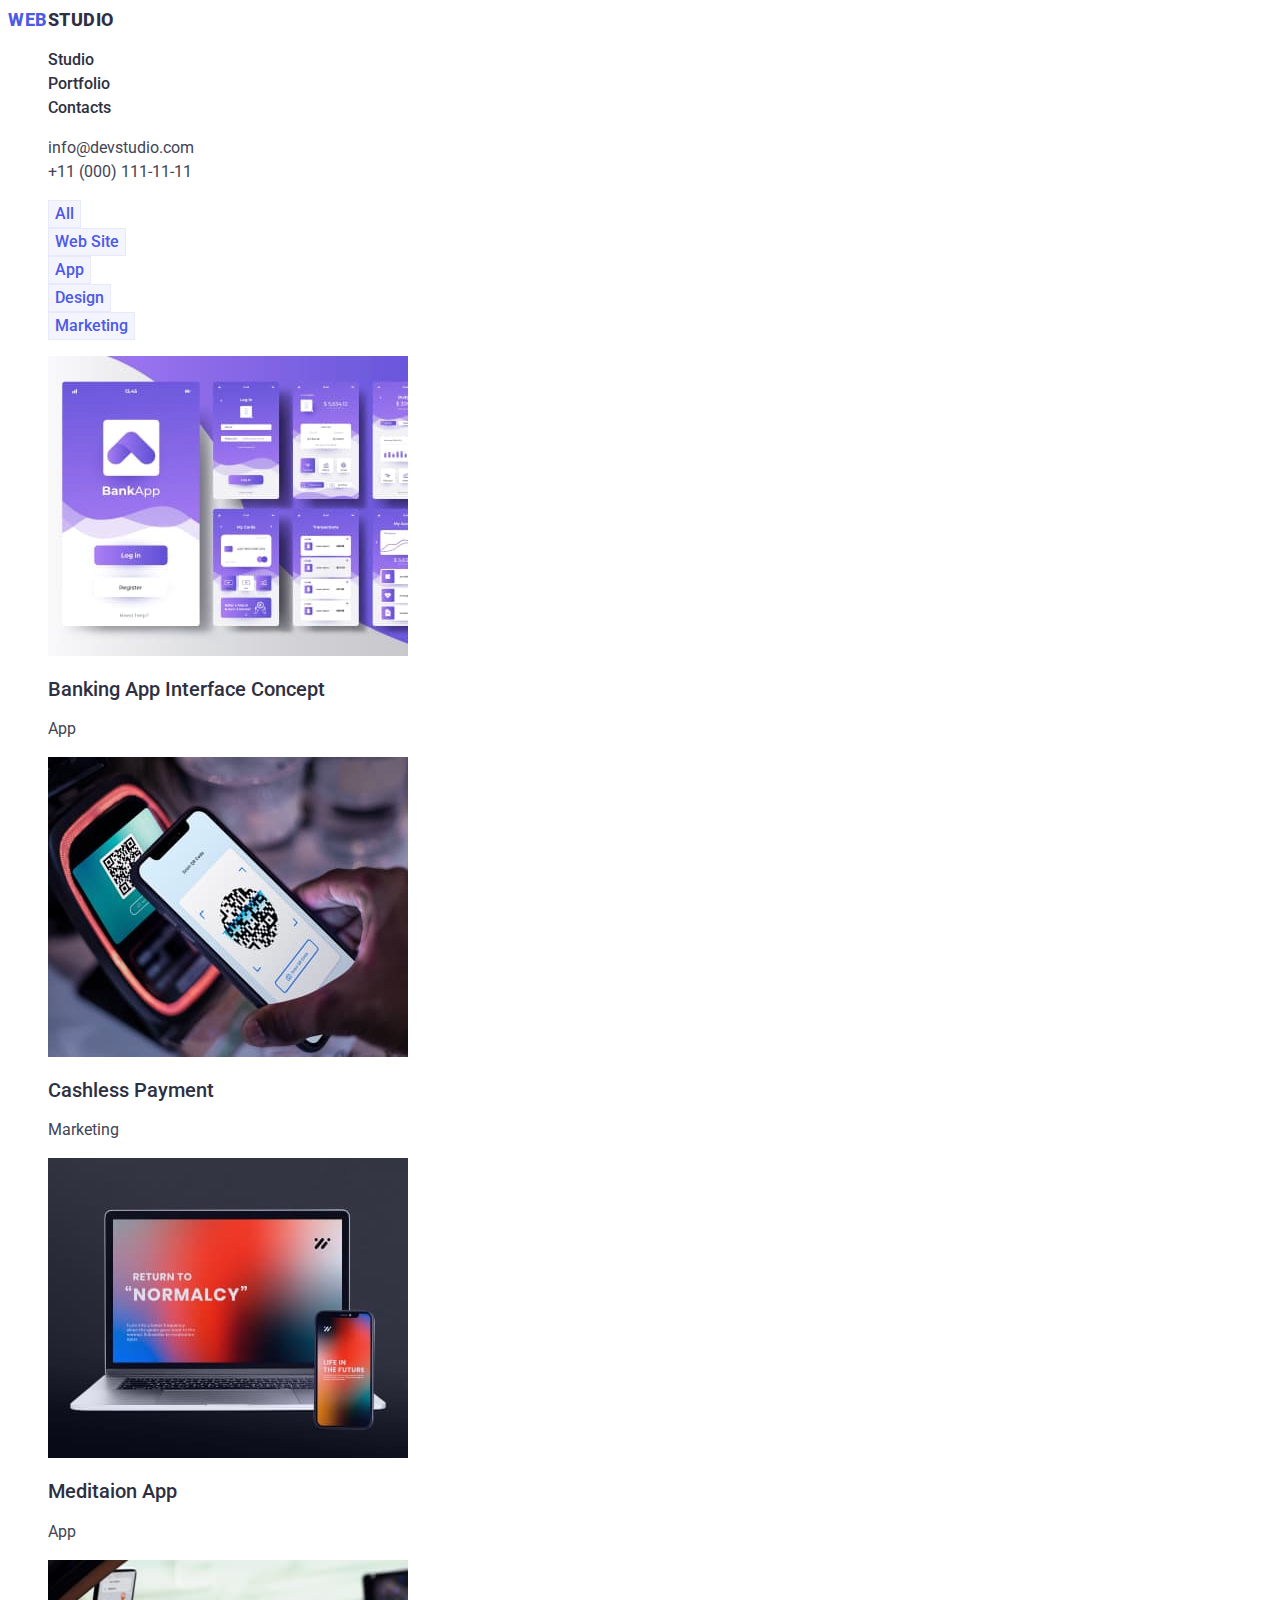
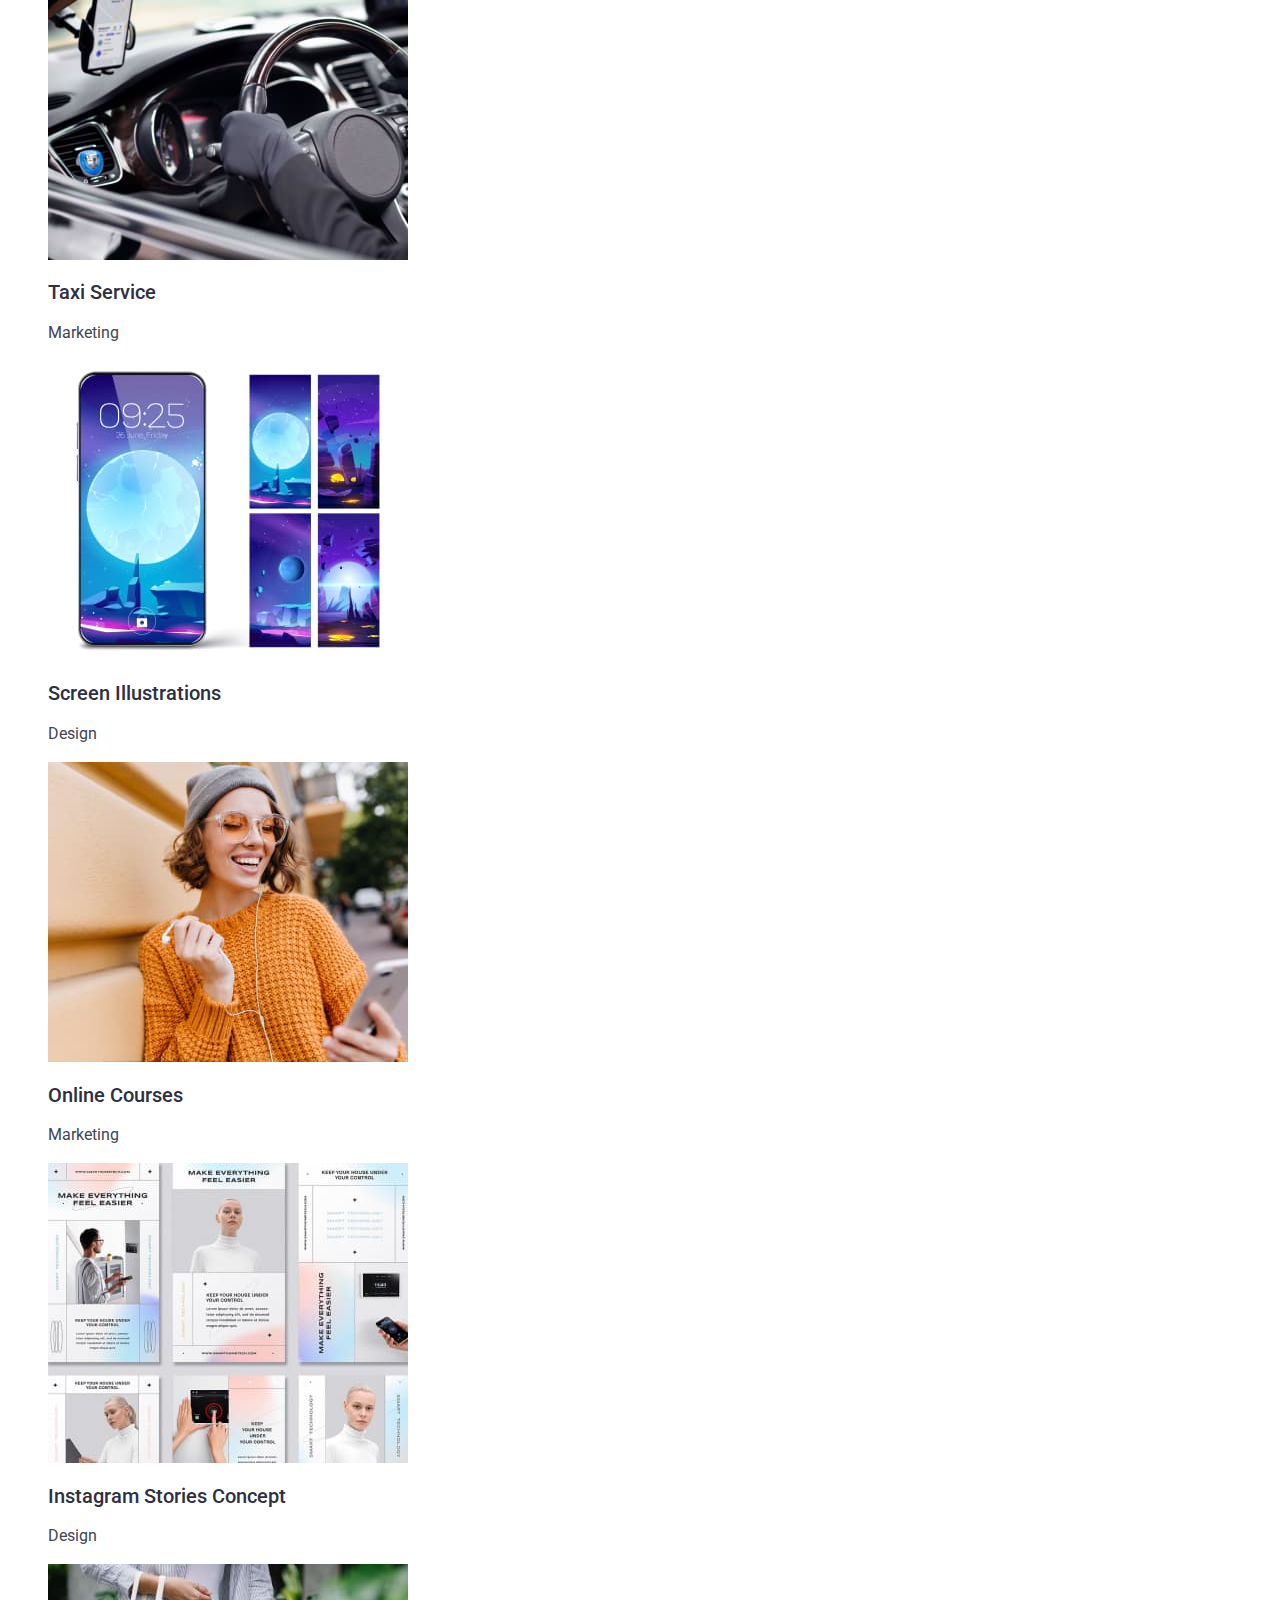
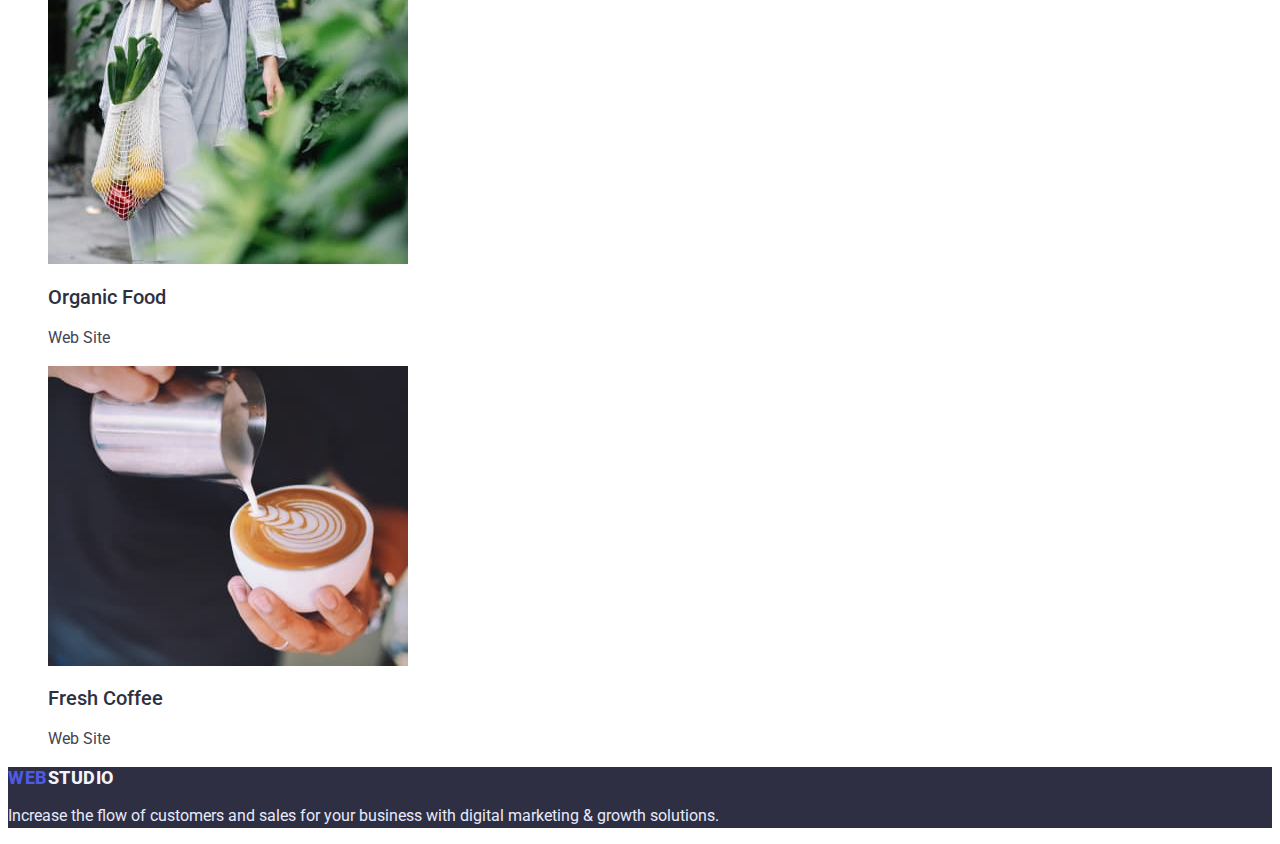
==== commit c7d417d8: "iii" ====
--- a/portfolio.html
+++ b/portfolio.html
@@ -56,61 +56,57 @@
 						<button type="button" class="buttons mybtn"><span class="buttons-text mybtn-text">Marketing</span></button>
 					</li>
 				</ul>
-			</section>
-			<section>
+
 				<ul class="statik list">
 					<li>
 						<a href=""><img src="./images/promo.jpg" class="statik-img" alt="promo" width="360" /></a>
-						<h3 class="statik-title">Banking App Interface Concept</h3>
+						<h2 class="statik-title">Banking App Interface Concept</h2>
 						<p class="statik-text">App</p>
 					</li>
 					<li>
 						<a href=""><img src="./images/pay.jpg" class="statik-img" alt="pay" width="360" /></a>
-						<h3 class="statik-title">Cashless Payment</h3>
+						<h2 class="statik-title">Cashless Payment</h2>
 						<p class="statik-text">Marketing</p>
 					</li>
 					<li>
 						<a href=""><img src="./images/apple.jpg" class="statik-img" alt="apple" width="360" /></a>
-						<h3 class="statik-title">Meditaion App</h3>
+						<h2 class="statik-title">Meditaion App</h2>
 						<p class="statik-text">App</p>
 					</li>
 				</ul>
-			</section>
-			<section>
+
 				<ul class="statik list">
 					<li>
 						<a href=""><img src="./images/Taxi.jpg" class="statik-img" alt="Taxi" width="360" /></a>
-						<h3 class="statik-title">Taxi Service</h3>
+						<h2 class="statik-title">Taxi Service</h2>
 						<p class="statik-text">Marketing</p>
 					</li>
 					<li>
 						<a href=""><img src="./images/Desing.jpg" class="statik-img" alt="Desing" width="360" /></a>
-						<h3 class="statik-title">Screen Illustrations</h3>
+						<h2 class="statik-title">Screen Illustrations</h2>
 						<p class="statik-text">Design</p>
 					</li>
 					<li>
 						<a href=""><img src="./images/Marketing.jpg" class="statik-img" alt="Marketing" width="360" /></a>
-						<h3 class="statik-title">Online Courses</h3>
+						<h2 class="statik-title">Online Courses</h2>
 						<p class="statik-text">Marketing</p>
 					</li>
 				</ul>
-			</section>
-			<section>
+
 				<ul class="statik list">
 					<li>
 						<a href=""><img src="./images/promt.jpg" class="statik-img" alt="promt" width="360" /></a>
-						<h3 class="statik-title">Instagram Stories Concept</h3>
+						<h2 class="statik-title">Instagram Stories Concept</h2>
 						<p class="statik-text">Design</p>
 					</li>
 					<li>
 						<a href=""><img src="./images/web.jpg" class="statik-img" alt="web" width="360" /></a>
-						<h3 class="statik-title">Organic Food</h3>
+						<h2 class="statik-title">Organic Food</h2>
 						<p class="statik-text">Web Site</p>
 					</li>
 					<li>
-						<a href="">
-						<img src="./images/coffe.jpg" class="statik-img" alt="coffe" width="360" /></a>
-						<h3 class="statik-title">Fresh Coffee</h3>
+						<a href=""> <img src="./images/coffe.jpg" class="statik-img" alt="coffe" width="360" /></a>
+						<h2 class="statik-title">Fresh Coffee</h2>
 						<p class="statik-text">Web Site</p>
 					</li>
 				</ul>
--- a/css/styles.css
+++ b/css/styles.css
@@ -1,7 +1,7 @@
 :root {
-	--Iris-color: #4D5AE5;
-	--OCEAN-color:#404BBF;
-	--Navyblue-color: #2E2F42;
+	--Iris-color: #4d5ae5;
+	--OCEAN-color: #404bbf;
+	--Navyblue-color: #2e2f42;
 	--SLATE-color: #434455;
 	--white-color: #ffffff;
 	--mybtn-text-color: #f4f4fd;
@@ -10,7 +10,7 @@
 body {
 	font-family: "Roboto", "Raleway";
 	color: var(--SLATE-color);
-	background-color:var(---color);
+	background-color: var(---color);
 }
 .visually-hidden {
 	position: absolute;
@@ -19,12 +19,12 @@
 	margin: -1px;
 	border: 0;
 	padding: 0;
-	
+
 	white-space: nowrap;
 	clip-path: inset(100%);
 	clip: rect(0 0 0 0);
 	overflow: hidden;
-  }
+}
 
 .list {
 	list-style: none;
@@ -45,7 +45,7 @@
 }
 
 .nav-logo {
-	font-family: "Raleway";
+	font-family: "Roboto", sans-serif;
 	font-weight: 800;
 	font-size: 18px;
 	line-height: 24px;
@@ -177,7 +177,7 @@
 	background: var(--Navyblue-color);
 }
 .last-logo {
-	font-family: "Raleway";
+	font-family: "Roboto", sans-serif;
 	font-style: normal;
 	font-weight: 800;
 	font-size: 18px;
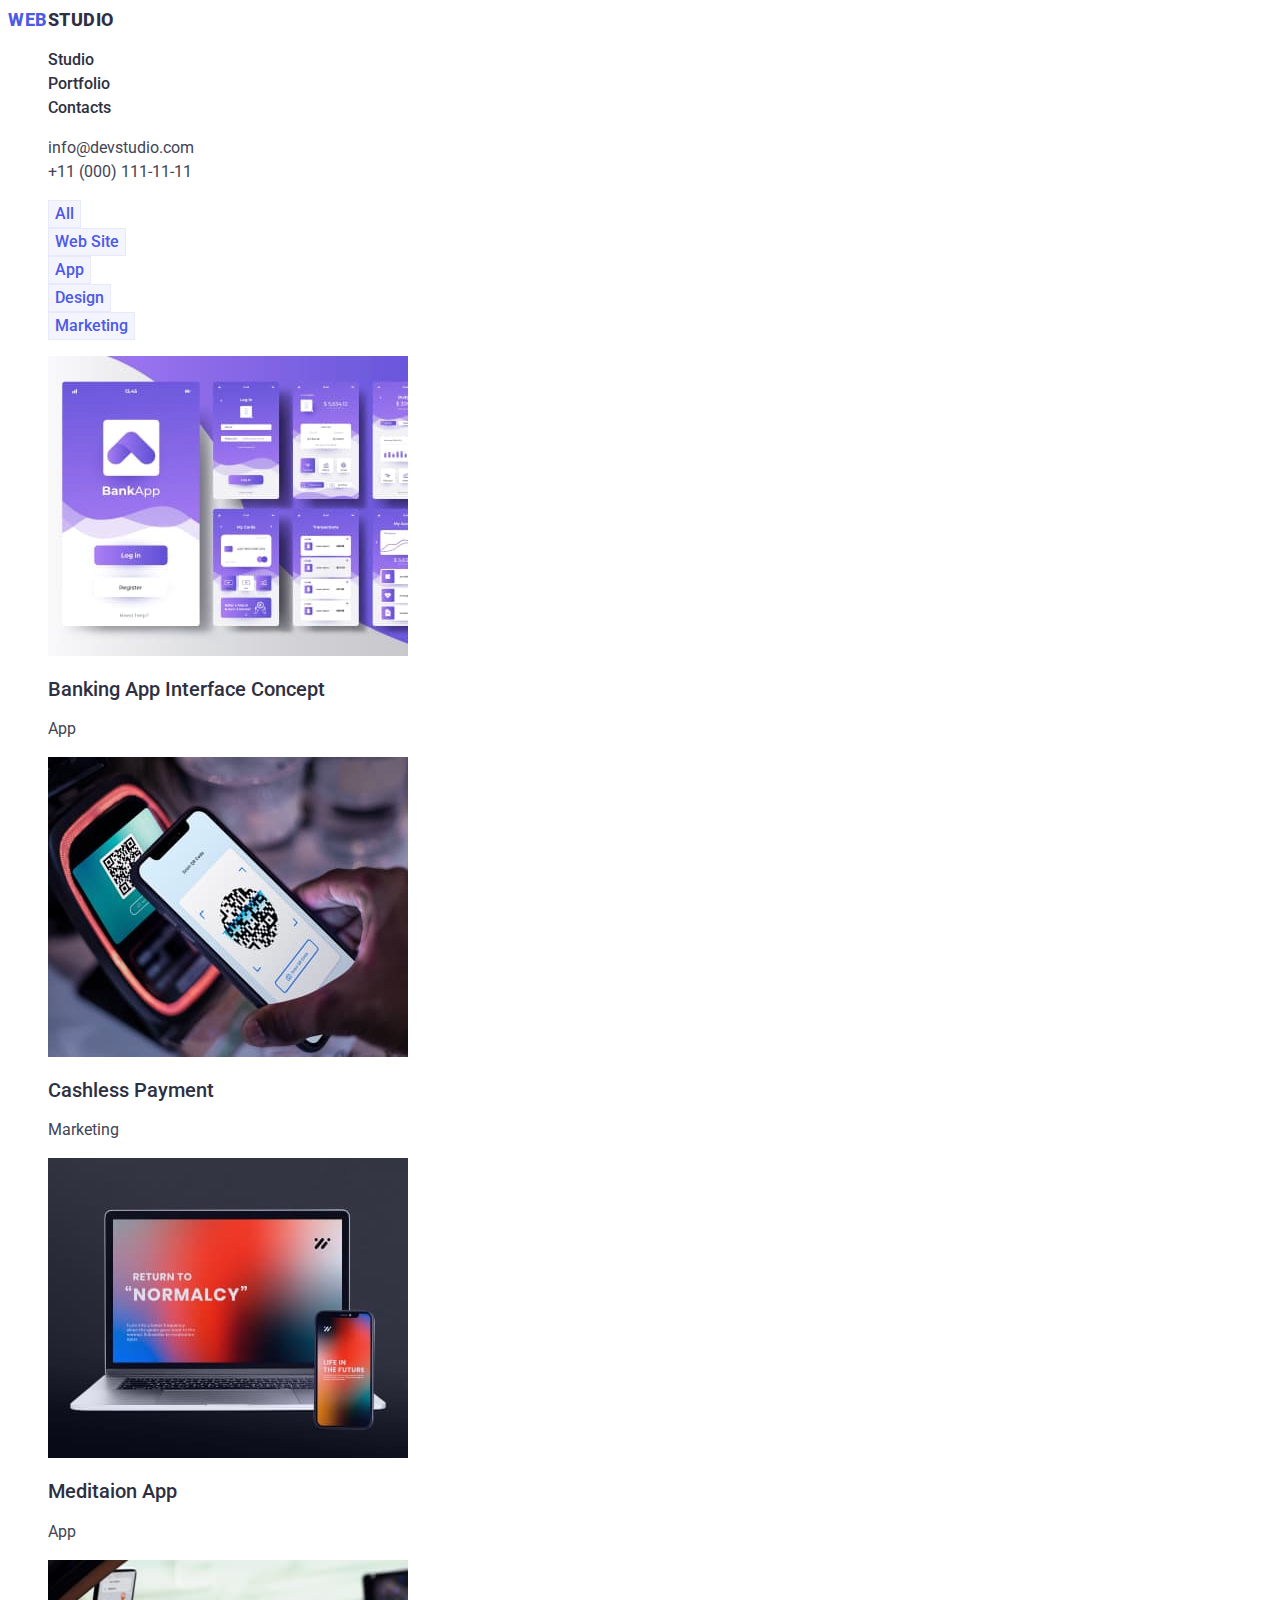
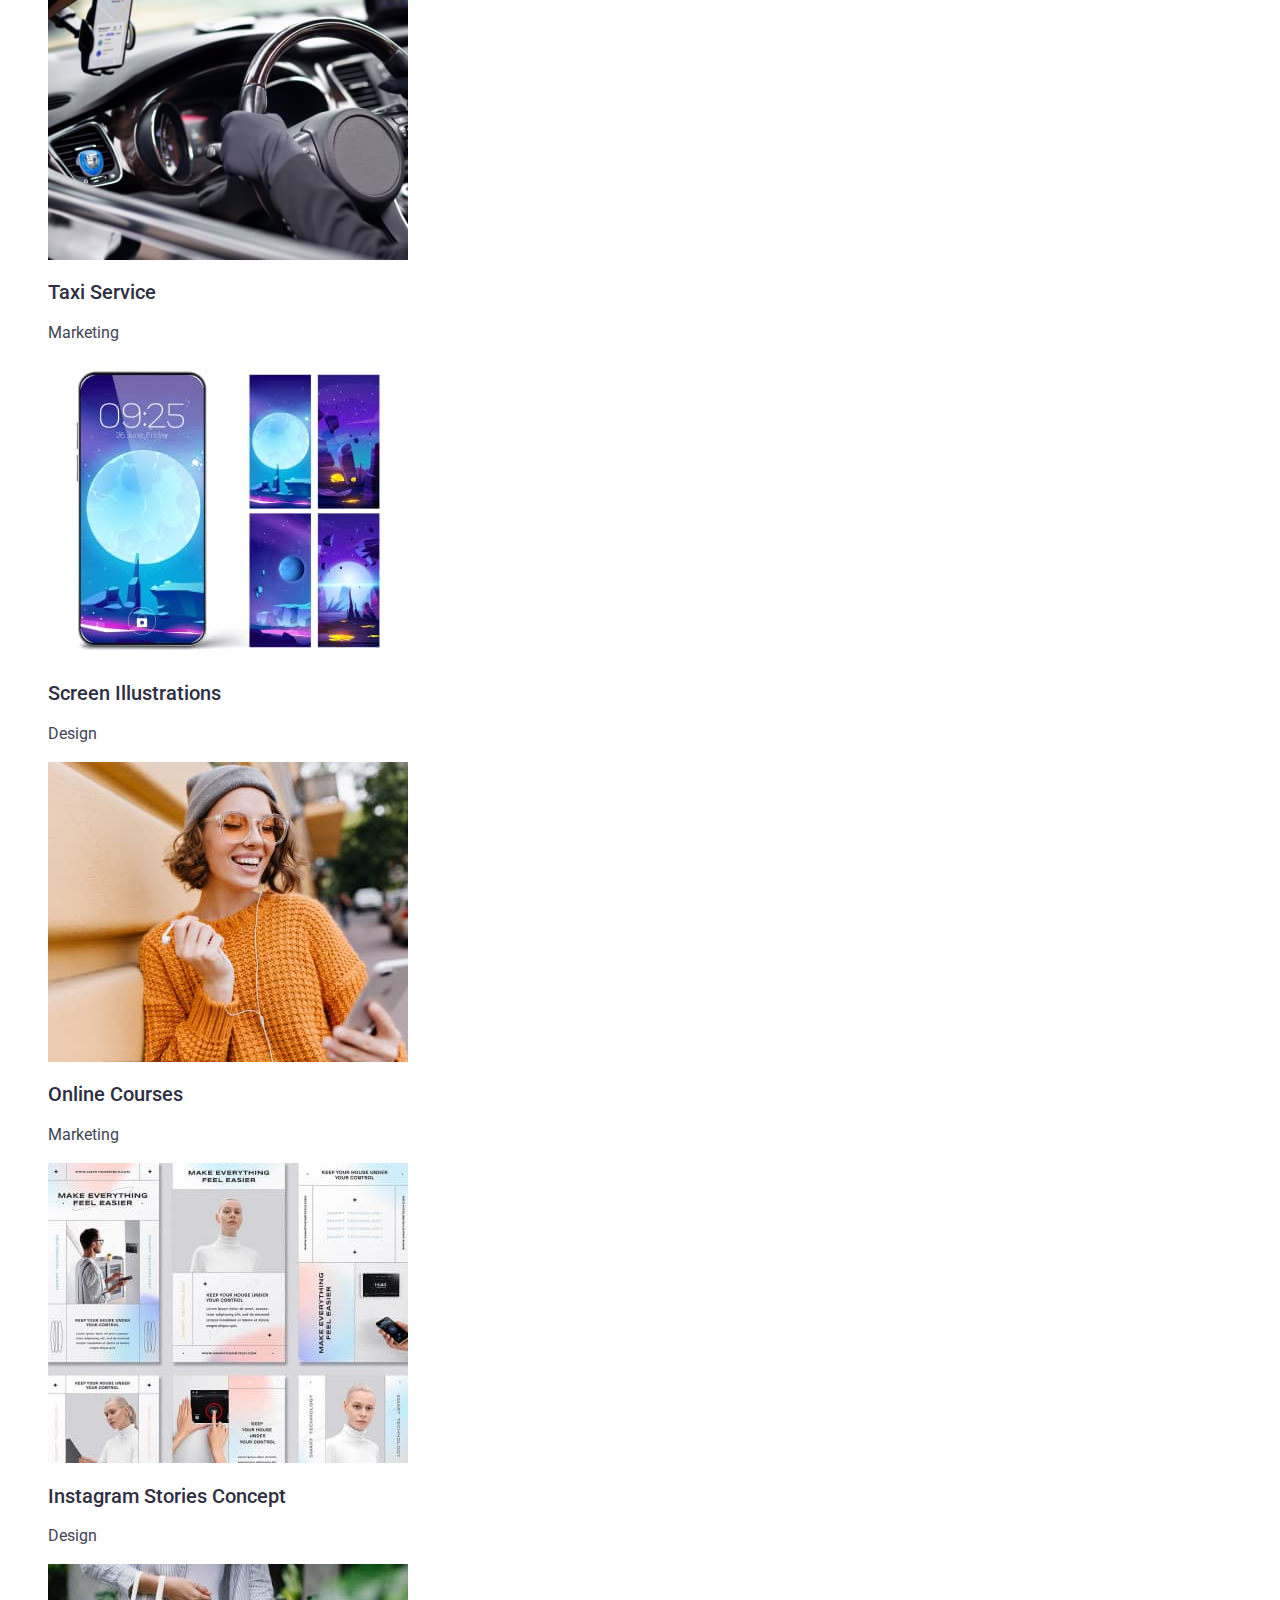
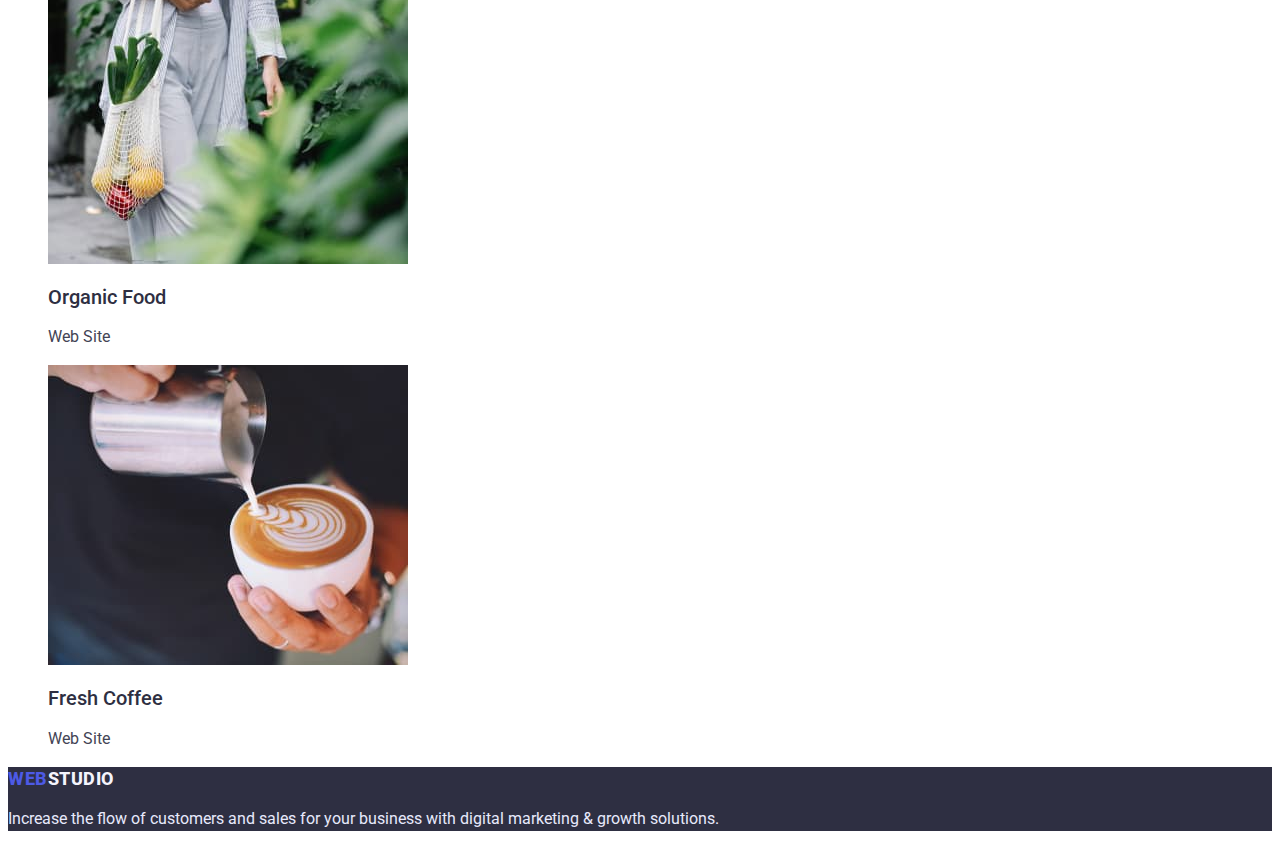
==== commit baab2c7a: "Update portfolio.html" ====
--- a/portfolio.html
+++ b/portfolio.html
@@ -73,9 +73,7 @@
 						<h2 class="statik-title">Meditaion App</h2>
 						<p class="statik-text">App</p>
 					</li>
-				</ul>
 
-				<ul class="statik list">
 					<li>
 						<a href=""><img src="./images/Taxi.jpg" class="statik-img" alt="Taxi" width="360" /></a>
 						<h2 class="statik-title">Taxi Service</h2>
@@ -91,9 +89,7 @@
 						<h2 class="statik-title">Online Courses</h2>
 						<p class="statik-text">Marketing</p>
 					</li>
-				</ul>
 
-				<ul class="statik list">
 					<li>
 						<a href=""><img src="./images/promt.jpg" class="statik-img" alt="promt" width="360" /></a>
 						<h2 class="statik-title">Instagram Stories Concept</h2>
--- a/css/styles.css
+++ b/css/styles.css
@@ -48,7 +48,7 @@
 	font-family: "Roboto", sans-serif;
 	font-weight: 800;
 	font-size: 18px;
-	line-height: 24px;
+	line-height: 1.33;
 	letter-spacing: 0.03em;
 	text-transform: uppercase;
 	color: var(--Iris-color);
@@ -59,21 +59,21 @@
 .nav-link {
 	font-weight: 500;
 	font-size: 16px;
-	line-height: 24px;
+	line-height: 1.5;
 	color: var(--Navyblue-color);
 }
 .nav-mail {
 	font-style: normal;
 	font-weight: 400;
 	font-size: 16px;
-	line-height: 24px;
+	line-height: 1.5;
 	color: var(--SLATE-color);
 }
 .nav-call {
 	font-style: normal;
 	font-weight: 400;
 	font-size: 16px;
-	line-height: 24px;
+	line-height: 1.5;
 	color: var(--SLATE-color);
 }
 /*
@@ -87,7 +87,7 @@
 .hero-title {
 	font-weight: 700;
 	font-size: 56px;
-	line-height: 60px;
+	line-height: 1.07;
 	color: var(--white-color);
 }
 .hero-icon {
@@ -98,7 +98,7 @@
 .hero-text {
 	font-weight: 500;
 	font-size: 16px;
-	line-height: 24px;
+	line-height: 1.5;
 	color: var(--white-color);
 }
 /*
@@ -111,13 +111,13 @@
 .about-title {
 	font-weight: 500;
 	font-size: 20px;
-	line-height: 24px;
+	line-height: 1.2;
 	color: var(--Navyblue-color);
 }
 .about-text {
 	font-weight: 400;
 	font-size: 16px;
-	line-height: 24px;
+	line-height: 1.5;
 }
 /*
 (\_/)
@@ -129,7 +129,7 @@
 .meta-title {
 	font-weight: 700;
 	font-size: 36px;
-	line-height: 40px;
+	line-height: 1.11;
 	color: var(--Navyblue-color);
 }
 .meta-mind {
@@ -147,7 +147,7 @@
 .midl-title {
 	font-weight: 700;
 	font-size: 36px;
-	line-height: 40px;
+	line-height: 1.11;
 	color: var(--Navyblue-color);
 }
 .midl-mind {
@@ -160,13 +160,13 @@
 .midl-name {
 	font-weight: 500;
 	font-size: 20px;
-	line-height: 24px;
+	line-height: 1.2;
 	color: var(--Navyblue-color);
 }
 .midl-text {
 	font-weight: 400;
 	font-size: 16px;
-	line-height: 24px;
+	line-height: 1.5;
 }
 /*
 (\_/)
@@ -178,15 +178,12 @@
 }
 .last-logo {
 	font-family: "Roboto", sans-serif;
-	font-style: normal;
 	font-weight: 800;
 	font-size: 18px;
-	line-height: 21px;
-	color: var(--Iris-color);
-	display: flex;
-	align-items: center;
+	line-height: 1.33;
 	letter-spacing: 0.03em;
 	text-transform: uppercase;
+	color: var(--Iris-color);
 }
 .last-logo-studio {
 	color: var(--mybtn-text-color);
@@ -194,7 +191,7 @@
 .last-logo-text {
 	font-weight: 400;
 	font-size: 16px;
-	line-height: 24px;
+	line-height: 1.5;
 	color: var(--cornflower-color);
 }
 /*
@@ -211,7 +208,7 @@
 	font-family: "Roboto";
 	font-weight: 500;
 	font-size: 16px;
-	line-height: 24px;
+	line-height: 1.5;
 	color: var(--Iris-color);
 }
 /*
@@ -226,12 +223,12 @@
 .statik-title {
 	font-weight: 500;
 	font-size: 20px;
-	line-height: 24px;
+	line-height: 1.2;
 
 	color: var(--Navyblue-color);
 }
 .statik-text {
 	font-weight: 400;
 	font-size: 16px;
-	line-height: 24px;
-}
+	line-height: 1.5;
+}
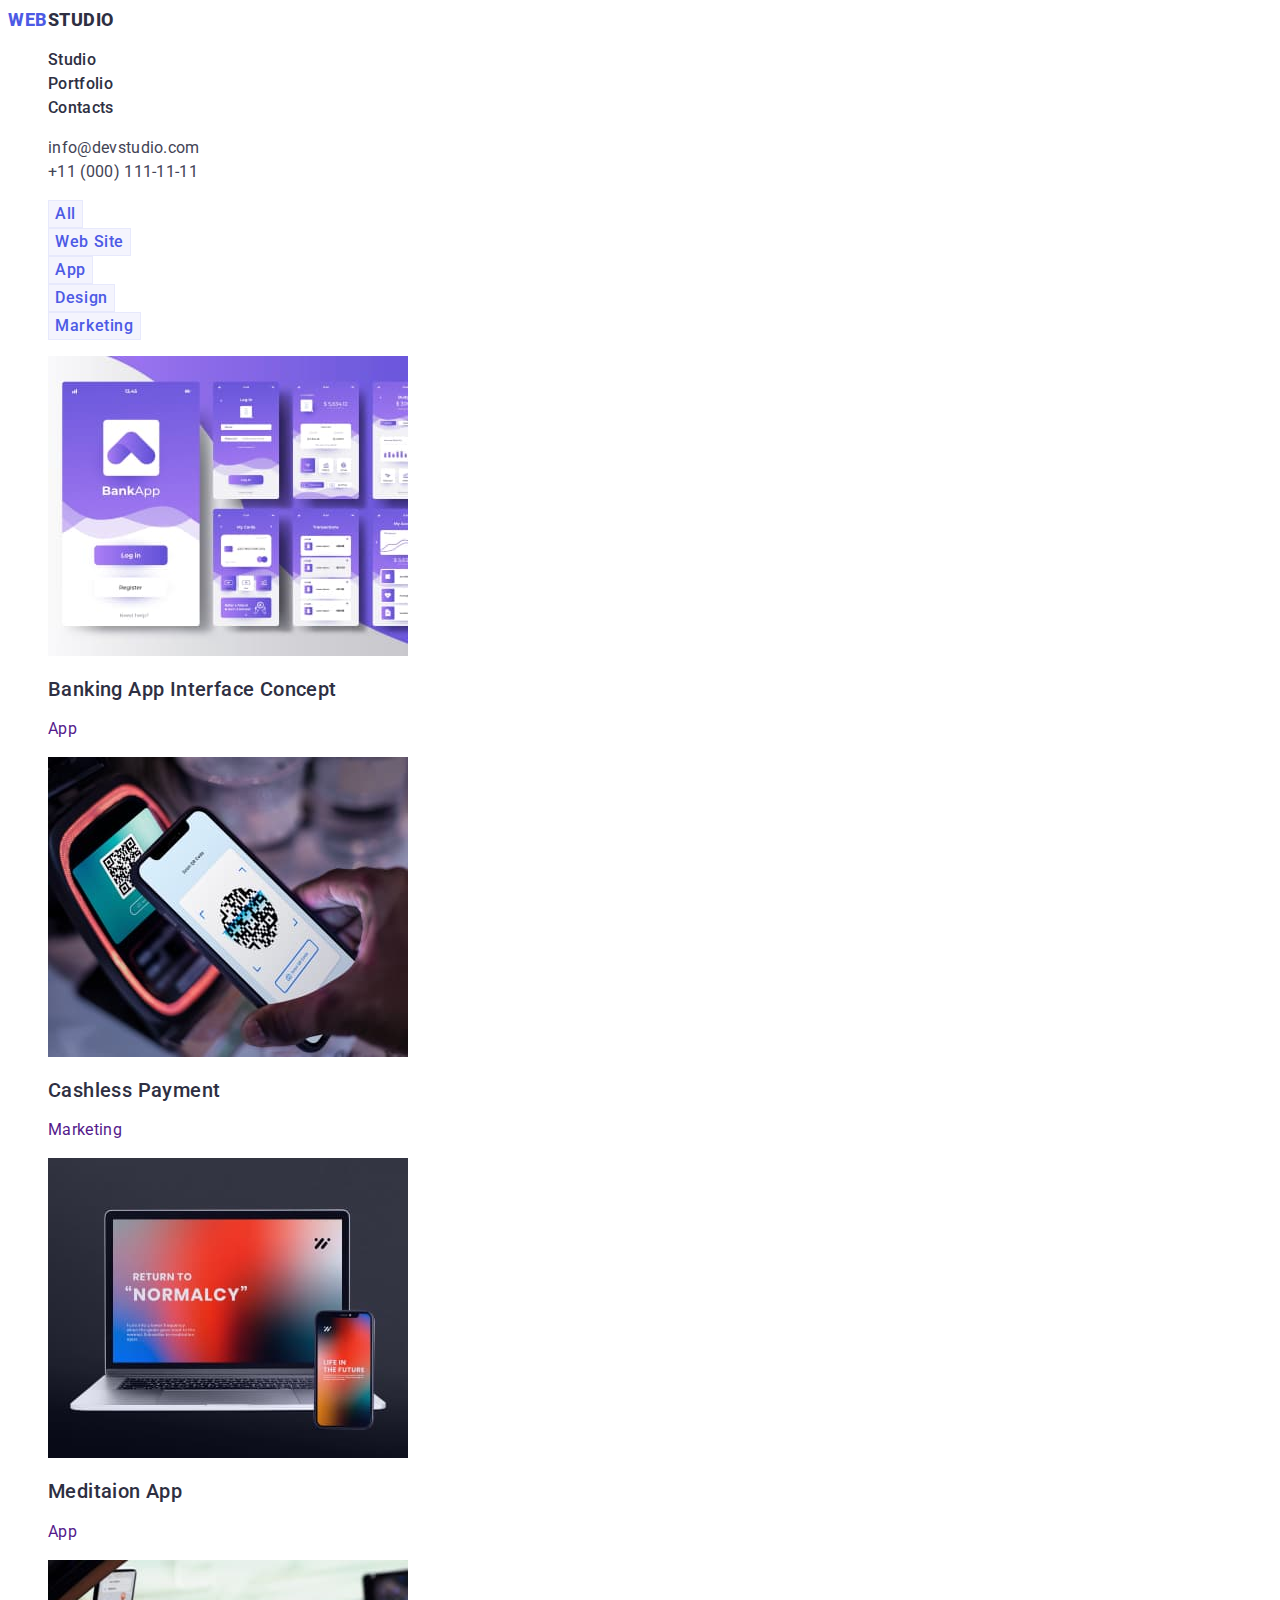
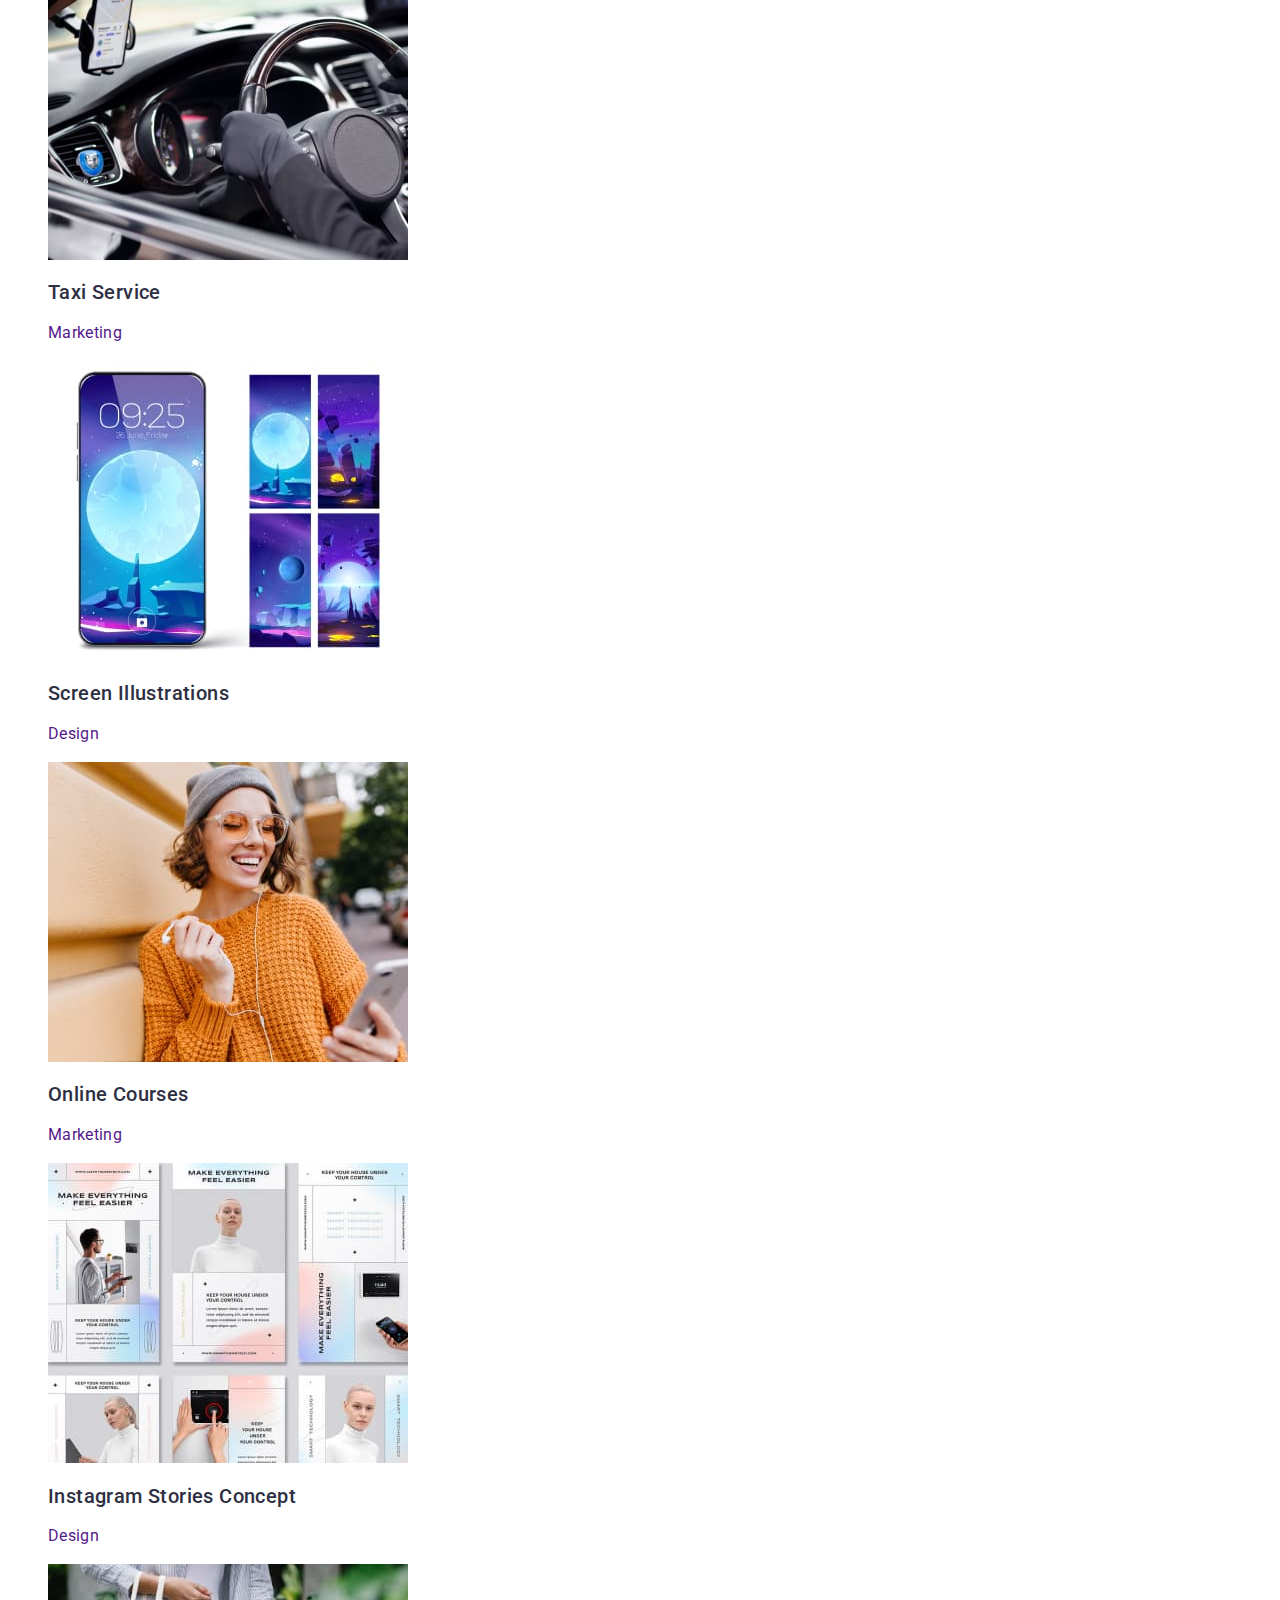
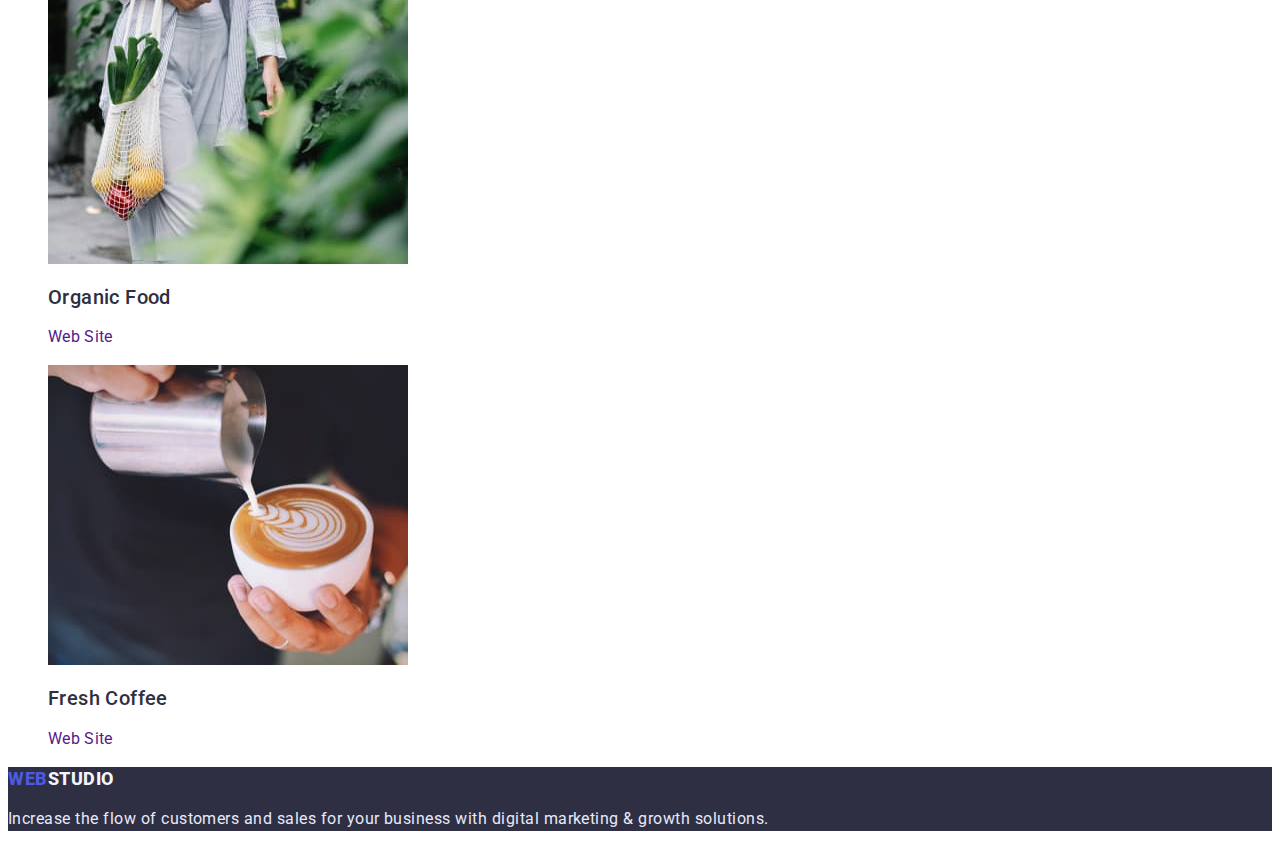
==== commit 8ef3e7a9: "ytg" ====
--- a/portfolio.html
+++ b/portfolio.html
@@ -41,69 +41,87 @@
 				<h1 class="visually-hidden">Mainstory</h1>
 				<ul class="button-mind list">
 					<li>
-						<button type="button" class="buttons mybtn"><span class="buttons-text mybtn-text">All</span></button>
+						<button type="button" class="buttons mybtn">All</button>
 					</li>
 					<li>
-						<button type="button" class="buttons mybtn"><span class="buttons-text mybtn-text">Web Site</span></button>
+						<button type="button" class="buttons mybtn">Web Site</button>
 					</li>
 					<li>
-						<button type="button" class="buttons mybtn"><span class="buttons-text mybtn-text">App</span></button>
+						<button type="button" class="buttons mybtn">App</button>
 					</li>
 					<li>
-						<button type="button" class="buttons mybtn"><span class="buttons-text mybtn-text">Design</span></button>
+						<button type="button" class="buttons mybtn">Design</button>
 					</li>
 					<li>
-						<button type="button" class="buttons mybtn"><span class="buttons-text mybtn-text">Marketing</span></button>
+						<button type="button" class="buttons mybtn">Marketing</button>
 					</li>
 				</ul>
 
 				<ul class="statik list">
 					<li>
-						<a href=""><img src="./images/promo.jpg" class="statik-img" alt="promo" width="360" /></a>
-						<h2 class="statik-title">Banking App Interface Concept</h2>
-						<p class="statik-text">App</p>
+						<a href="" class="link"
+							><img src="./images/promo.jpg" class="statik-img" alt="promo" width="360" />
+							<h2 class="statik-title">Banking App Interface Concept</h2>
+							<p class="statik-text">App</p></a
+						>
 					</li>
 					<li>
-						<a href=""><img src="./images/pay.jpg" class="statik-img" alt="pay" width="360" /></a>
-						<h2 class="statik-title">Cashless Payment</h2>
-						<p class="statik-text">Marketing</p>
+						<a href="" class="link"
+							><img src="./images/pay.jpg" class="statik-img" alt="pay" width="360" />
+							<h2 class="statik-title">Cashless Payment</h2>
+							<p class="statik-text">Marketing</p></a
+						>
 					</li>
 					<li>
-						<a href=""><img src="./images/apple.jpg" class="statik-img" alt="apple" width="360" /></a>
-						<h2 class="statik-title">Meditaion App</h2>
-						<p class="statik-text">App</p>
+						<a href="" class="link"
+							><img src="./images/apple.jpg" class="statik-img" alt="apple" width="360" />
+							<h2 class="statik-title">Meditaion App</h2>
+							<p class="statik-text">App</p></a
+						>
 					</li>
 
 					<li>
-						<a href=""><img src="./images/Taxi.jpg" class="statik-img" alt="Taxi" width="360" /></a>
-						<h2 class="statik-title">Taxi Service</h2>
-						<p class="statik-text">Marketing</p>
+						<a href="" class="link"
+							><img src="./images/Taxi.jpg" class="statik-img" alt="Taxi" width="360" />
+							<h2 class="statik-title">Taxi Service</h2>
+							<p class="statik-text">Marketing</p></a
+						>
 					</li>
 					<li>
-						<a href=""><img src="./images/Desing.jpg" class="statik-img" alt="Desing" width="360" /></a>
-						<h2 class="statik-title">Screen Illustrations</h2>
-						<p class="statik-text">Design</p>
+						<a href="" class="link"
+							><img src="./images/Desing.jpg" class="statik-img" alt="Desing" width="360" />
+							<h2 class="statik-title">Screen Illustrations</h2>
+							<p class="statik-text">Design</p></a
+						>
 					</li>
 					<li>
-						<a href=""><img src="./images/Marketing.jpg" class="statik-img" alt="Marketing" width="360" /></a>
-						<h2 class="statik-title">Online Courses</h2>
-						<p class="statik-text">Marketing</p>
+						<a href="" class="link"
+							><img src="./images/Marketing.jpg" class="statik-img" alt="Marketing" width="360" />
+							<h2 class="statik-title">Online Courses</h2>
+							<p class="statik-text">Marketing</p></a
+						>
 					</li>
 
 					<li>
-						<a href=""><img src="./images/promt.jpg" class="statik-img" alt="promt" width="360" /></a>
-						<h2 class="statik-title">Instagram Stories Concept</h2>
-						<p class="statik-text">Design</p>
+						<a href="" class="link"
+							><img src="./images/promt.jpg" class="statik-img" alt="promt" width="360" />
+							<h2 class="statik-title">Instagram Stories Concept</h2>
+							<p class="statik-text">Design</p></a
+						>
 					</li>
 					<li>
-						<a href=""><img src="./images/web.jpg" class="statik-img" alt="web" width="360" /></a>
-						<h2 class="statik-title">Organic Food</h2>
-						<p class="statik-text">Web Site</p>
+						<a href="" class="link"
+							><img src="./images/web.jpg" class="statik-img" alt="web" width="360" />
+							<h2 class="statik-title">Organic Food</h2>
+							<p class="statik-text">Web Site</p></a
+						>
 					</li>
 					<li>
-						<a href=""> <img src="./images/coffe.jpg" class="statik-img" alt="coffe" width="360" /></a>
-						<h2 class="statik-title">Fresh Coffee</h2>
-						<p class="statik-text">Web Site</p>
+						<a href="" class="link">
+							<img src="./images/coffe.jpg" class="statik-img" alt="coffe" width="360" />
+							<h2 class="statik-title">Fresh Coffee</h2>
+							<p class="statik-text">Web Site</p></a
+						>
 					</li>
 				</ul>
 			</section>
--- a/css/styles.css
+++ b/css/styles.css
@@ -61,20 +61,23 @@
 	font-size: 16px;
 	line-height: 1.5;
 	color: var(--Navyblue-color);
+	letter-spacing: 0.02em;
 }
 .nav-mail {
 	font-style: normal;
-	font-weight: 400;
+
 	font-size: 16px;
 	line-height: 1.5;
 	color: var(--SLATE-color);
+	letter-spacing: 0.02em;
 }
 .nav-call {
 	font-style: normal;
-	font-weight: 400;
+
 	font-size: 16px;
 	line-height: 1.5;
 	color: var(--SLATE-color);
+	letter-spacing: 0.02em;
 }
 /*
 (\_/)
@@ -89,18 +92,19 @@
 	font-size: 56px;
 	line-height: 1.07;
 	color: var(--white-color);
+	letter-spacing: 0.02em;
 }
 .hero-icon {
 	font-family: "Roboto";
 	background: var(--Iris-color);
 	cursor: pointer;
-}
-.hero-text {
-	font-weight: 500;
-	font-size: 16px;
-	line-height: 1.5;
-	color: var(--white-color);
-}
+	letter-spacing: 0.04em;
+	font-weight: 500;
+	font-size: 16px;
+	line-height: 1.5;
+	color: var(--white-color);
+}
+
 /*
 (\_/)
 ( •.•)
@@ -113,11 +117,12 @@
 	font-size: 20px;
 	line-height: 1.2;
 	color: var(--Navyblue-color);
+	letter-spacing: 0.02em;
 }
 .about-text {
-	font-weight: 400;
-	font-size: 16px;
-	line-height: 1.5;
+	font-size: 16px;
+	line-height: 1.5;
+	letter-spacing: 0.02em;
 }
 /*
 (\_/)
@@ -131,6 +136,7 @@
 	font-size: 36px;
 	line-height: 1.11;
 	color: var(--Navyblue-color);
+	letter-spacing: 0.02em;
 }
 .meta-mind {
 }
@@ -149,6 +155,7 @@
 	font-size: 36px;
 	line-height: 1.11;
 	color: var(--Navyblue-color);
+	letter-spacing: 0.02em;
 }
 .midl-mind {
 }
@@ -162,11 +169,12 @@
 	font-size: 20px;
 	line-height: 1.2;
 	color: var(--Navyblue-color);
+	letter-spacing: 0.02em;
 }
 .midl-text {
-	font-weight: 400;
-	font-size: 16px;
-	line-height: 1.5;
+	font-size: 16px;
+	line-height: 1.5;
+	letter-spacing: 0.02em;
 }
 /*
 (\_/)
@@ -189,10 +197,10 @@
 	color: var(--mybtn-text-color);
 }
 .last-logo-text {
-	font-weight: 400;
 	font-size: 16px;
 	line-height: 1.5;
 	color: var(--cornflower-color);
+	letter-spacing: 0.03em;
 }
 /*
 (\_/)
@@ -203,14 +211,14 @@
 	background: var(--mybtn-text-color);
 	border: 1px solid var(--cornflower-color);
 	cursor: pointer;
-}
-.buttons-text {
 	font-family: "Roboto";
 	font-weight: 500;
 	font-size: 16px;
 	line-height: 1.5;
 	color: var(--Iris-color);
-}
+	letter-spacing: 0.04em;
+}
+
 /*
 (\_/)
 ( •.•)
@@ -224,11 +232,12 @@
 	font-weight: 500;
 	font-size: 20px;
 	line-height: 1.2;
+	letter-spacing: 0.02em;
 
 	color: var(--Navyblue-color);
 }
 .statik-text {
-	font-weight: 400;
-	font-size: 16px;
-	line-height: 1.5;
-}
+	font-size: 16px;
+	line-height: 1.5;
+	letter-spacing: 0.02em;
+}
